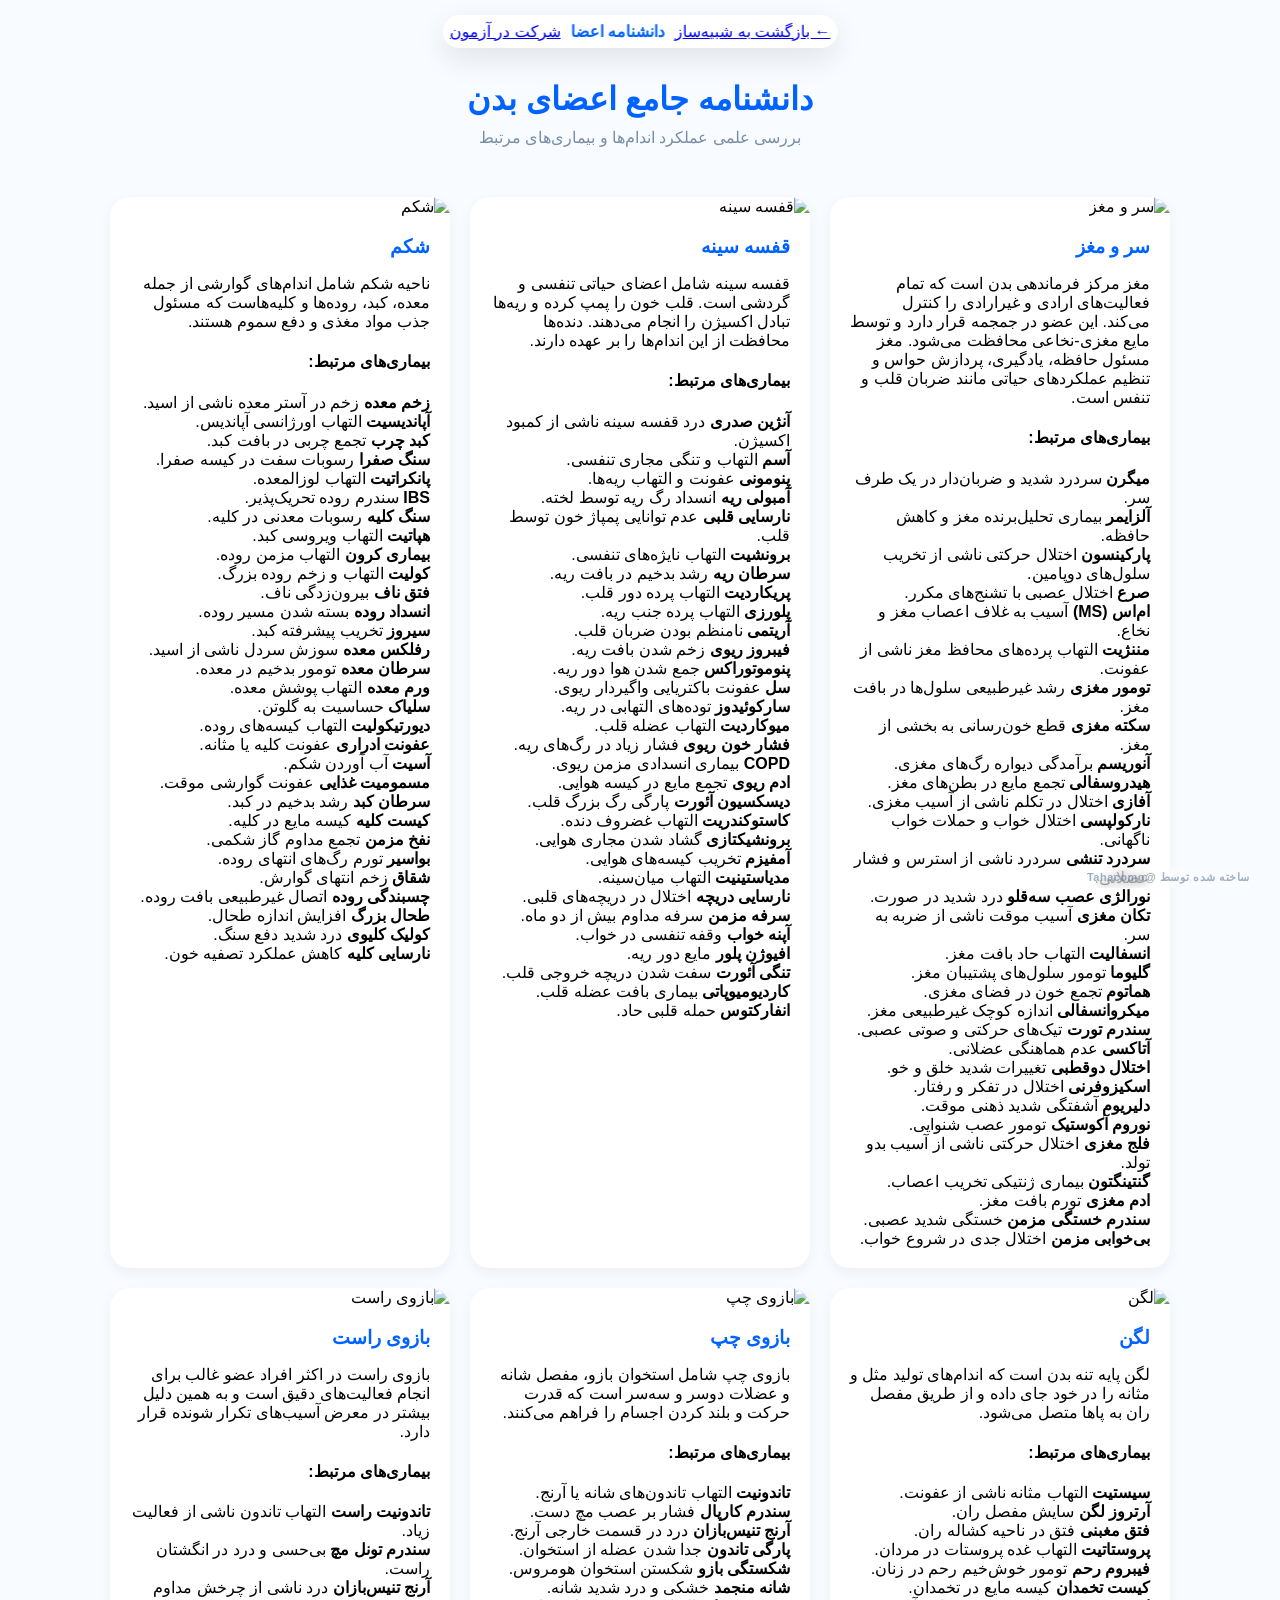
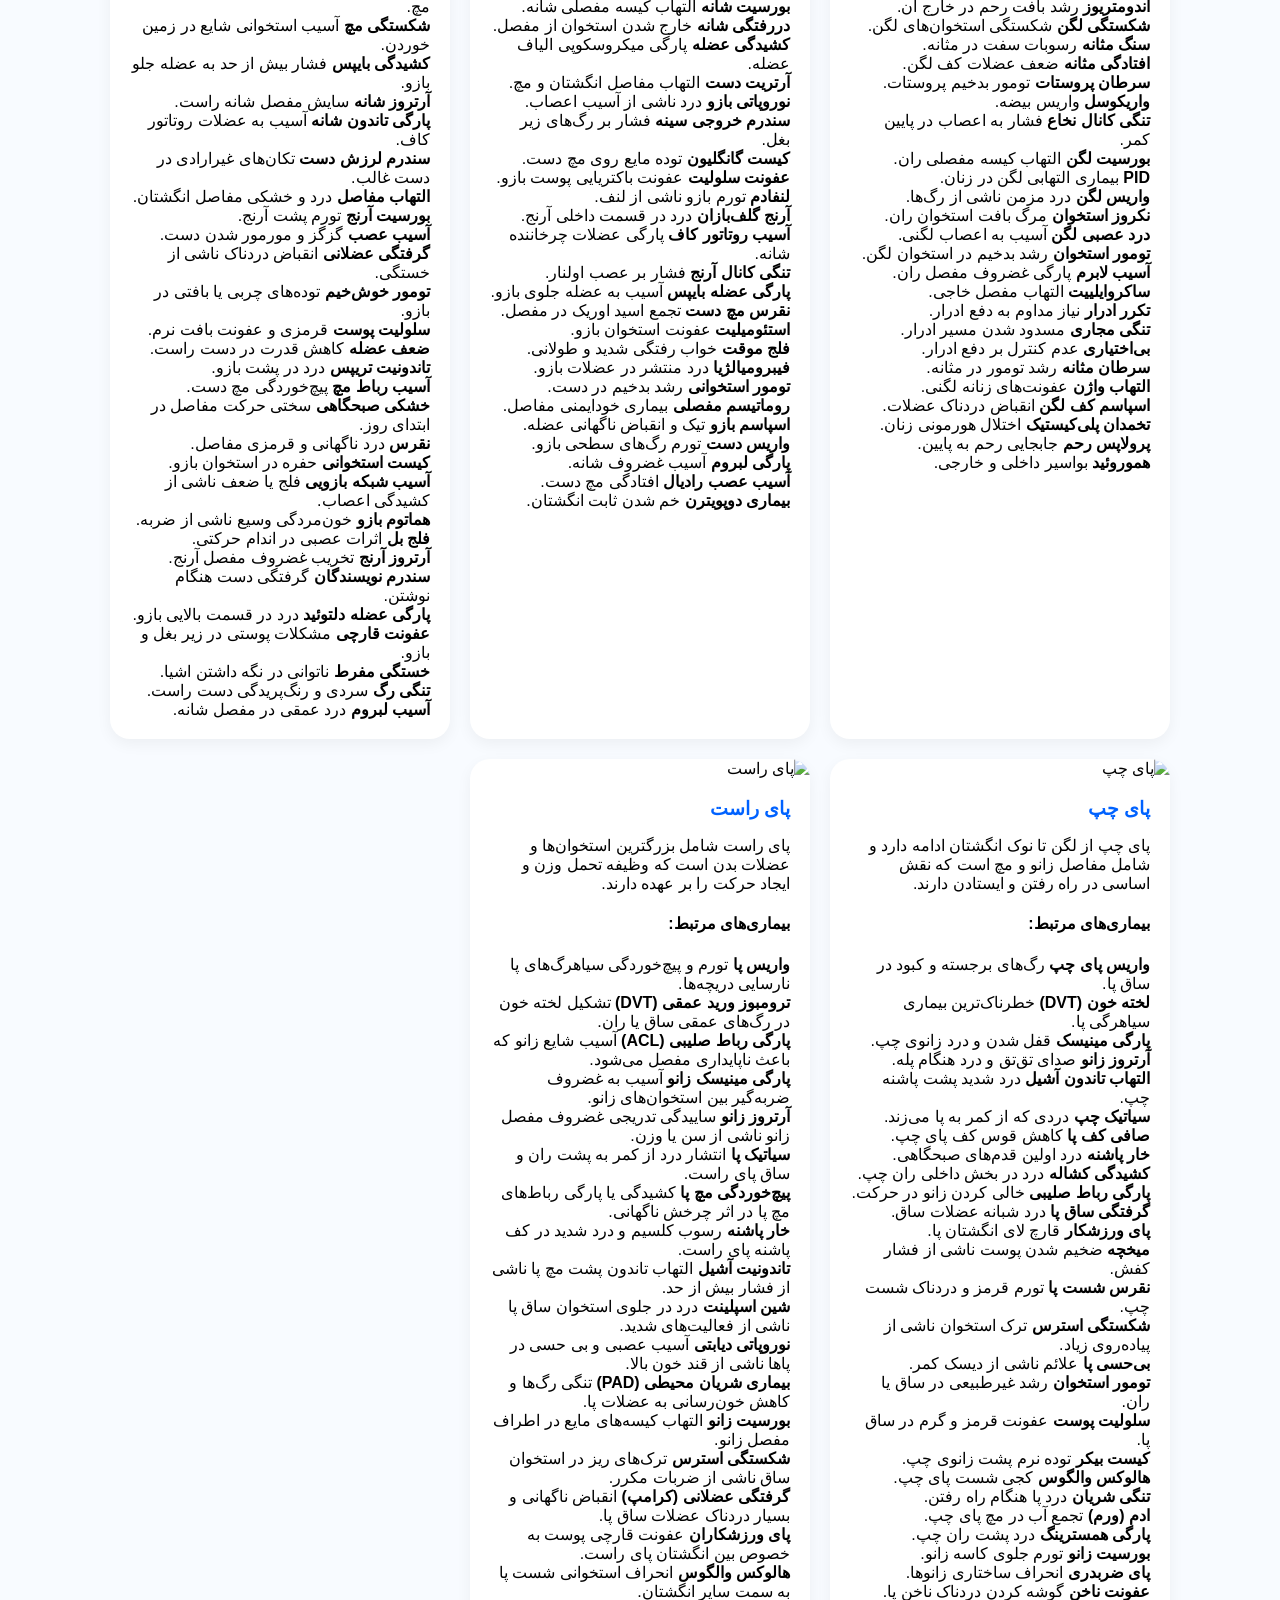
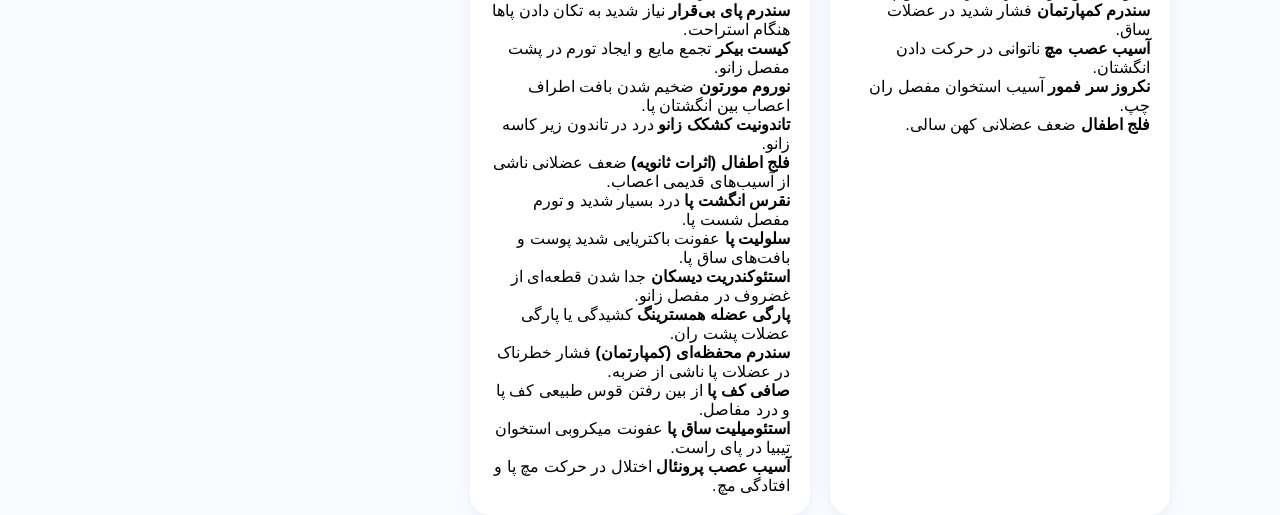
==== encyclopedia.html @ 07d9ba48 "Add files via upload" ====
<!doctype html>
<html lang="fa" dir="rtl">
<head>
    <meta charset="utf-8">
    <meta name="viewport" content="width=device-width,initial-scale=1">
    <title>دانشنامه جامع آناتومی</title>
    <link rel="stylesheet" href="style.css">
    <style>
        body { background: #f8fbff; padding-top: 80px; }
        .encyclopedia-header {
            text-align: center;
            margin-bottom: 50px;
            animation: fadeInDown 0.6s ease;
        }
        .encyclopedia-header h1 { color: #0062ff; font-size: 32px; margin: 0; }
        .encyclopedia-header p { color: #778ea5; margin-top: 10px; }

        @keyframes fadeInDown {
            from { opacity: 0; transform: translateY(-20px); }
            to { opacity: 1; transform: translateY(0); }
        }
    </style>
</head>
<body>
    <!-- هدر ساده و مینیمال -->
    <nav class="main-nav">
        <a href="index.html" class="nav-back-btn">← بازگشت به شبیه‌ساز</a>
        <div style="font-weight: bold; color: #0062ff;">دانشنامه اعضا</div>
        <a href="quiz.html" class="nav-back-btn">شرکت در آزمون</a>
    </nav>

    <div class="container">
        <header class="encyclopedia-header">
            <h1>دانشنامه جامع اعضای بدن</h1>
            <p>بررسی علمی عملکرد اندام‌ها و بیماری‌های مرتبط</p>
        </header>

        <!-- محل قرارگیری کارت‌ها -->
        <div id="organ-grid" class="organ-grid">
            <div class="loader-wrap"><div class="loader"></div></div>
        </div>
    </div>

    <div class="footer-credits">ساخته شده توسط @Tahacomo</div>

    <script src="encyclopedia.js"></script>
</body>
</html>
---- style.css ----
:root {
    --blue: #0062ff;
    --red: #d90429;
    --black: #000000;
    --bg: #f8fbff;
}

* { box-sizing: border-box; font-family: Tahoma, sans-serif; }
body { margin: 0; background: var(--bg); overflow-x: hidden; }

/* Navigation */
.main-nav {
    position: fixed; top: 15px; left: 50%; transform: translateX(-50%);
    display: flex; gap: 10px; padding: 6px; background: rgba(255,255,255,0.9);
    backdrop-filter: blur(10px); border-radius: 40px; z-index: 2000;
    box-shadow: 0 10px 30px rgba(0,0,0,0.1); border: 1px solid white;
}
.main-nav button {
    border: none; background: transparent; padding: 10px 20px;
    border-radius: 30px; cursor: pointer; font-weight: bold; transition: 0.3s;
}
.main-nav button.active { background: var(--blue); color: white; }

/* 3D View */
#view-3d { width: 100vw; height: 100vh; position: relative; }
#scene { width: 100%; height: 100%; display: block; outline: none; }
.hidden { display: none !important; }

/* Legend Pill Menu */
.legend-wrapper { position: fixed; bottom: 30px; left: 50%; transform: translateX(-50%); z-index: 10; }
.legend {
    display: flex; gap: 5px; padding: 8px 15px; background: #0047ab;
    border-radius: 100px; overflow-x: auto; max-width: 95vw;
}
.legend button {
    background: transparent; border: none; color: white; padding: 10px 15px;
    border-radius: 50px; cursor: pointer; white-space: nowrap; font-size: 13px;
}
.legend button.active { background: white; color: #0047ab; }

/* Sidebar Panel */
#panel {
    position: fixed; right: 20px; top: 90px; bottom: 120px; width: 340px;
    background: rgba(255,255,255,0.95); backdrop-filter: blur(15px);
    border-radius: 20px; padding: 25px; box-shadow: 0 20px 50px rgba(0,0,0,0.1);
    overflow-y: auto; z-index: 100; border: 1px solid white;
}
#close { position: absolute; left: 15px; top: 15px; border: none; cursor: pointer; background: #eee; border-radius: 50%; }

/* Content Colors */
#content h3 { color: var(--red) !important; margin: 20px 0 5px; font-size: 17px; }
#content p { color: var(--black) !important; line-height: 1.7; font-size: 14px; margin: 0; }

/* Encyclopedia */
#view-encyclopedia { padding: 100px 0; min-height: 100vh; }
.container { max-width: 1100px; margin: 0 auto; padding: 0 20px; }
.page-title { color: var(--blue); text-align: center; margin-bottom: 40px; }
.organ-grid { display: grid; grid-template-columns: repeat(auto-fill, minmax(300px, 1fr)); gap: 20px; }
.organ-card { background: white; border-radius: 20px; overflow: hidden; box-shadow: 0 5px 15px rgba(0,0,0,0.05); }
.organ-card img { width: 100%; height: 200px; object-fit: cover; }
.organ-card-body { padding: 20px; }
.organ-card-body h3 { color: var(--blue); margin: 0 0 10px 0; }

/* Loading */
#loading { position: fixed; inset: 0; background: white; display: flex; flex-direction: column; align-items: center; justify-content: center; z-index: 3000; }
.loader { width: 40px; height: 40px; border: 3px solid #eee; border-top-color: var(--blue); border-radius: 50%; animation: spin 1s linear infinite; }
@keyframes spin { to { transform: rotate(360deg); } }
#loading.hide { opacity: 0; visibility: hidden; transition: 0.5s; }
.footer-credits {
    position: fixed;
    bottom: 12px;
    right: 20px;
    font-size: 11px;
    color: #778ea5; /* رنگ آبی خاکستری ملایم */
    z-index: 1000;
    pointer-events: none; /* مانع کلیک روی دکمه‌های زیرین نشود */
    font-weight: bold;
    letter-spacing: 0.5px;
    opacity: 0.7;
    background: rgba(255, 255, 255, 0.4);
    padding: 4px 10px;
    border-radius: 10px;
    backdrop-filter: blur(5px);
}

/* در موبایل کمی جابجا شود تا با دکمه‌ها تداخل نداشته باشد */
@media (max-width: 600px) {
    .footer-credits {
        right: 10px;
        bottom: 5px;
        font-size: 10px;
        background: transparent;
    }
}
/* تم مینیمال کوییز */
.quiz-body {
    background: #f0f4f8;
    display: flex;
    align-items: center;
    justify-content: center;
    min-height: 100vh;
    margin: 0;
}

.quiz-card {
    background: white;
    width: 90%;
    max-width: 450px;
    padding: 40px;
    border-radius: 30px;
    box-shadow: 0 10px 40px rgba(0,0,0,0.04);
    text-align: center;
}

.quiz-icon { font-size: 50px; margin-bottom: 20px; }
.quiz-question { font-size: 18px; line-height: 1.6; margin: 25px 0; color: #2c3e50; }

/* دکمه‌ها */
.btn-primary {
    background: #0062ff;
    color: white;
    border: none;
    padding: 14px 35px;
    border-radius: 15px;
    font-weight: bold;
    cursor: pointer;
    width: 100%;
    transition: 0.3s;
}
.btn-primary:hover { background: #0052d4; transform: translateY(-2px); }

.btn-link { display: block; margin-top: 20px; color: #888; text-decoration: none; font-size: 14px; }

.btn-exit {
    background: #fff0f0;
    color: #ff4d4d;
    border: none;
    padding: 5px 12px;
    border-radius: 10px;
    font-size: 12px;
    cursor: pointer;
}

/* گزینه‌ها */
.options-list { display: grid; gap: 12px; }
.option-btn {
    background: #f8f9fa;
    border: 1px solid #eee;
    padding: 15px;
    border-radius: 15px;
    cursor: pointer;
    text-align: right;
    font-size: 15px;
    transition: 0.2s;
}
.option-btn:hover { border-color: #0062ff; background: #f0f6ff; }

.option-btn.correct { background: #e7f9ee !important; border-color: #2ecc71 !important; color: #27ae60; }
.option-btn.wrong { background: #fff1f1 !important; border-color: #ff7675 !important; color: #d63031; }

/* عناصر کمکی */
.quiz-nav { display: flex; justify-content: space-between; align-items: center; color: #aaa; font-size: 13px; margin-bottom: 10px;}
.progress-bar { height: 4px; background: #eee; border-radius: 2px; margin-bottom: 25px; overflow: hidden; }
.progress-fill { height: 100%; background: #0062ff; width: 0%; transition: 0.4s; }

.organ-mini-img { width: 100px; height: 100px; border-radius: 20px; object-fit: cover; margin: 0 auto; display: none; }

.final-score-circle {
    width: 100px; height: 100px; border: 5px solid #0062ff; 
    border-radius: 50%; margin: 20px auto; display: flex;
    align-items: center; justify-content: center; font-size: 30px; 
    font-weight: bold; color: #0062ff;
}
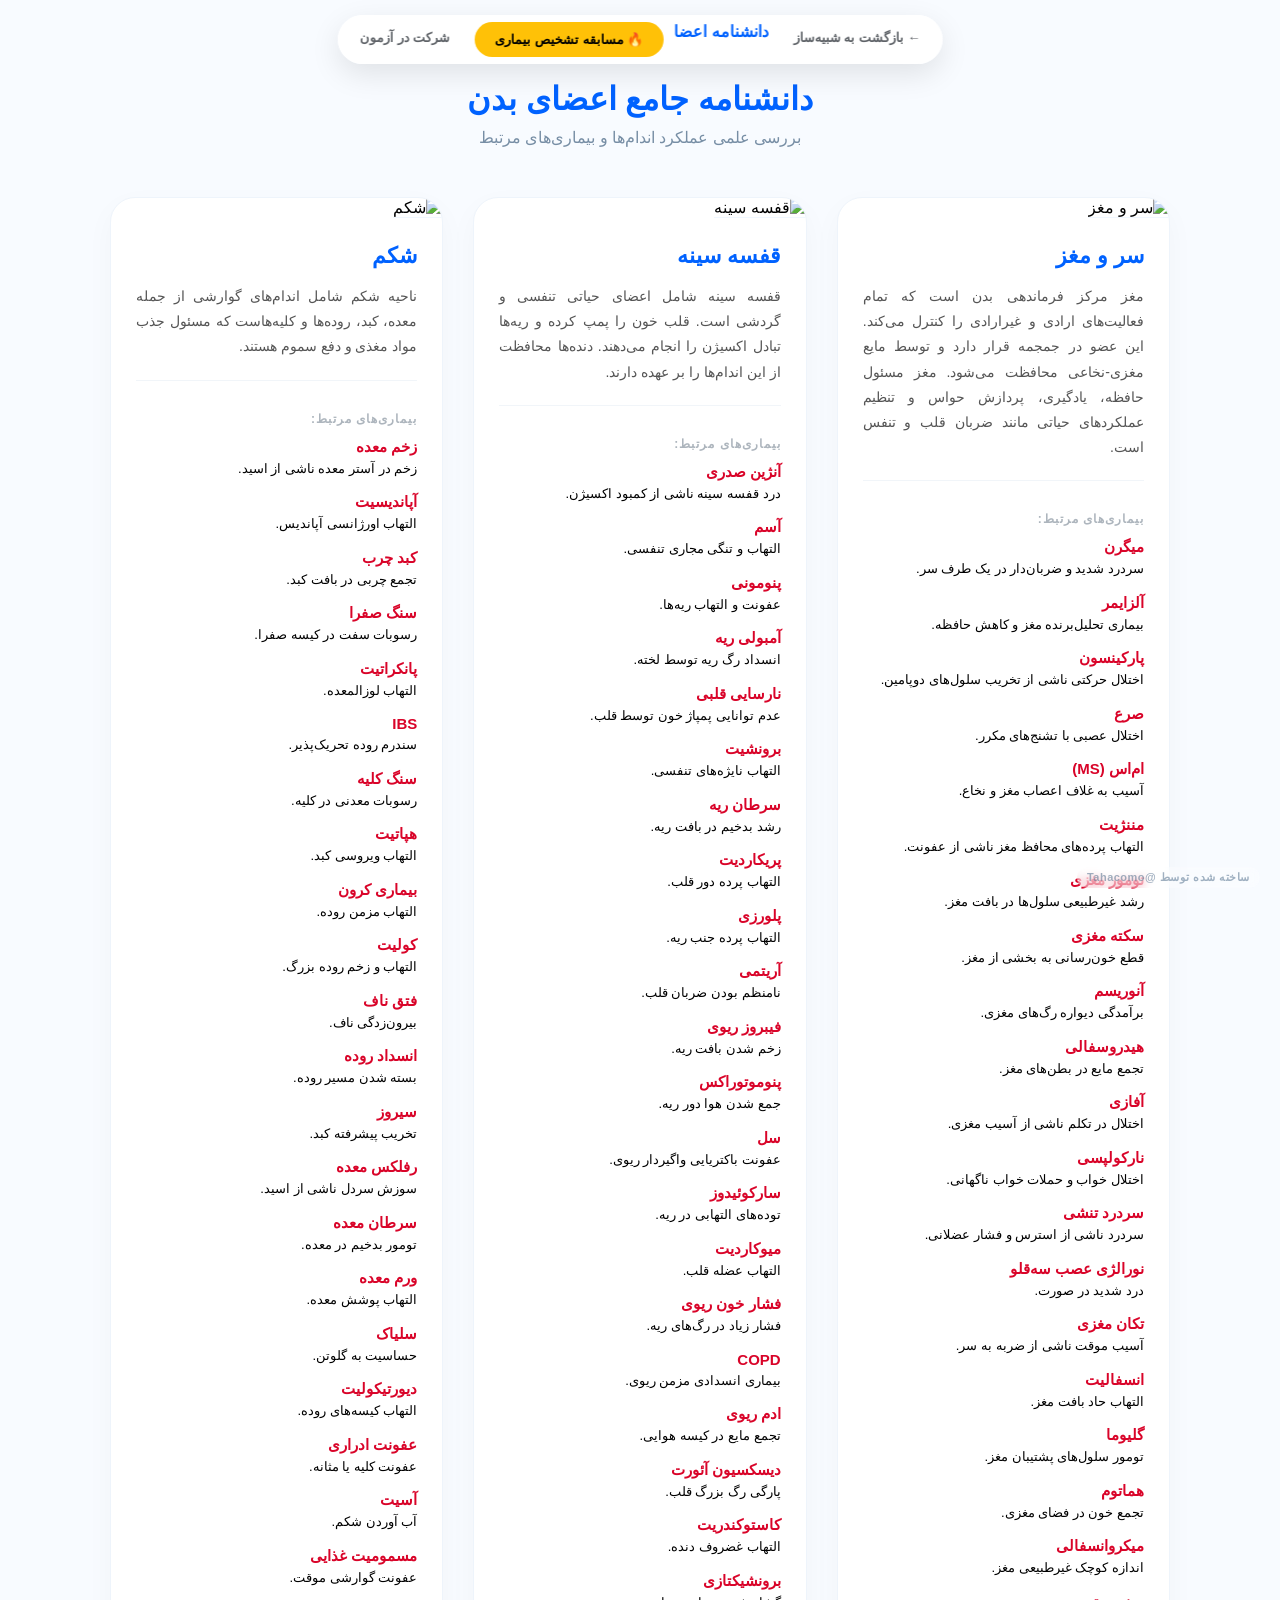
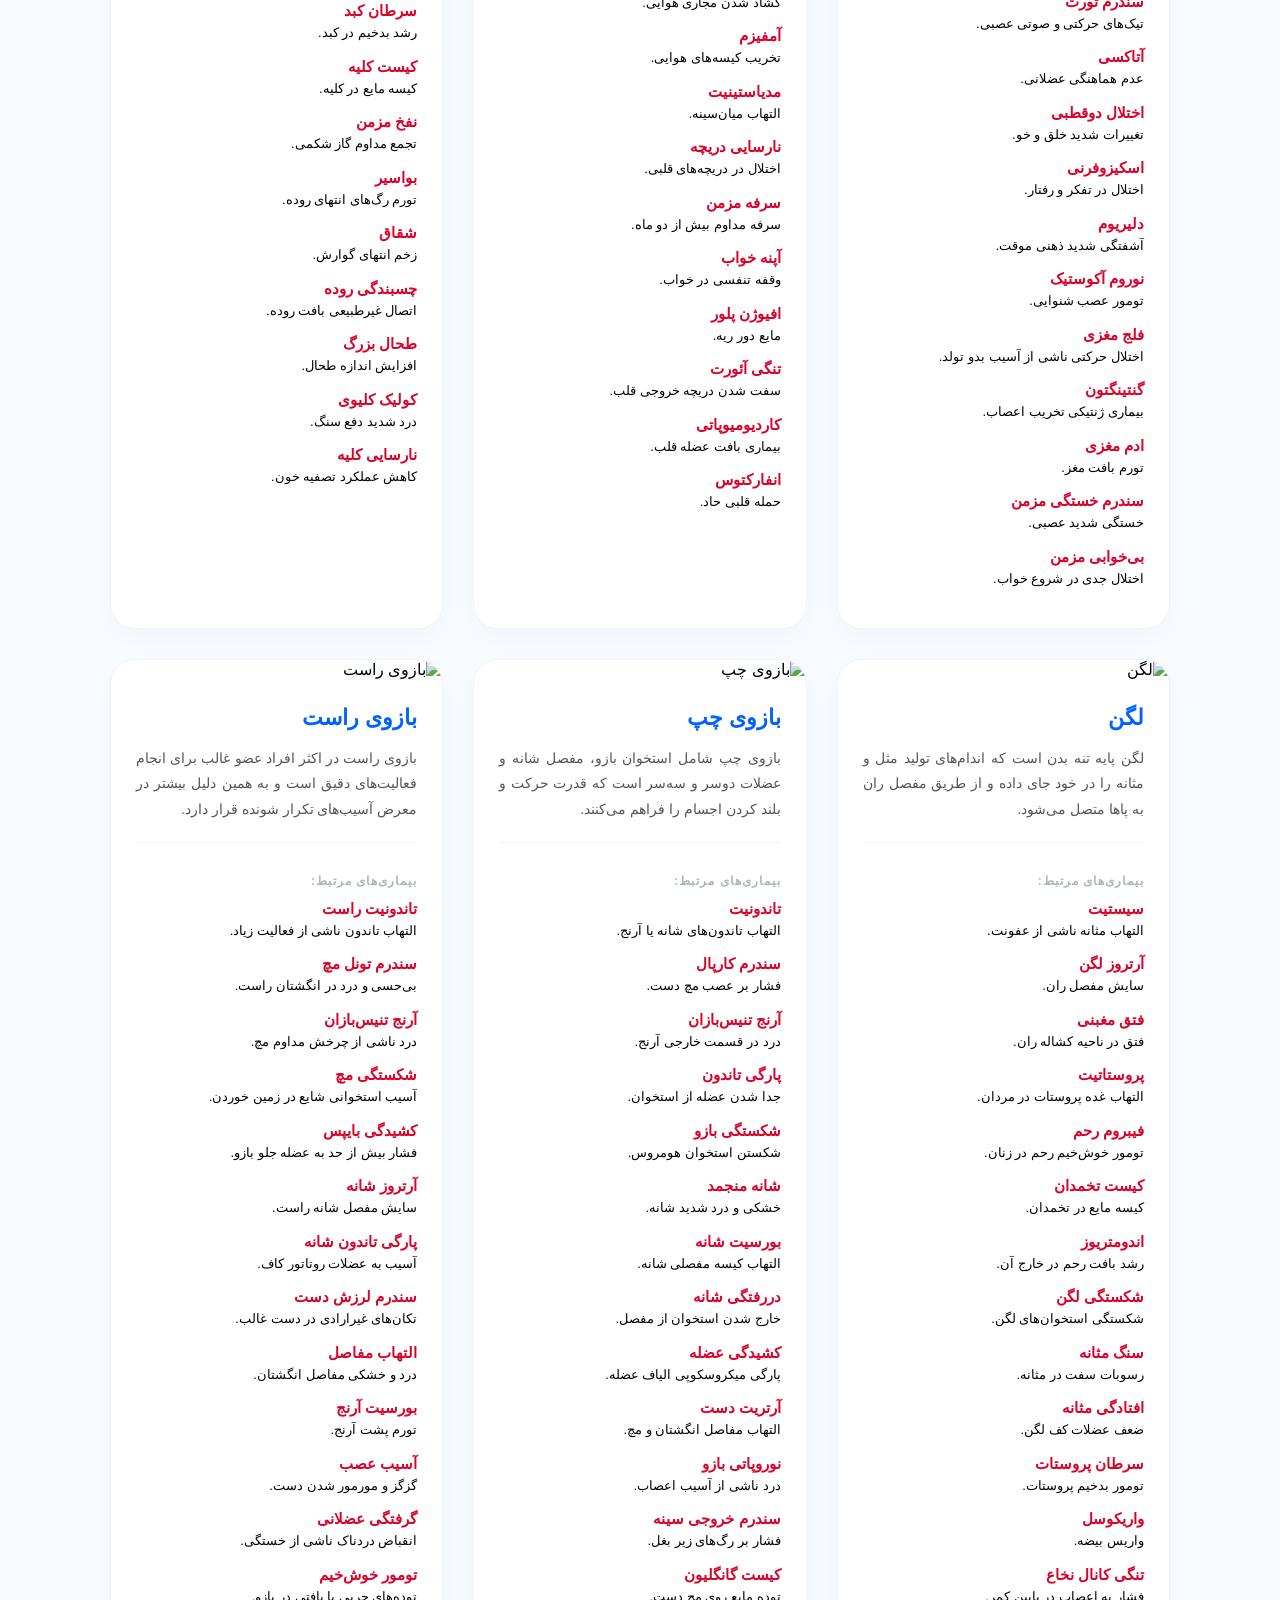
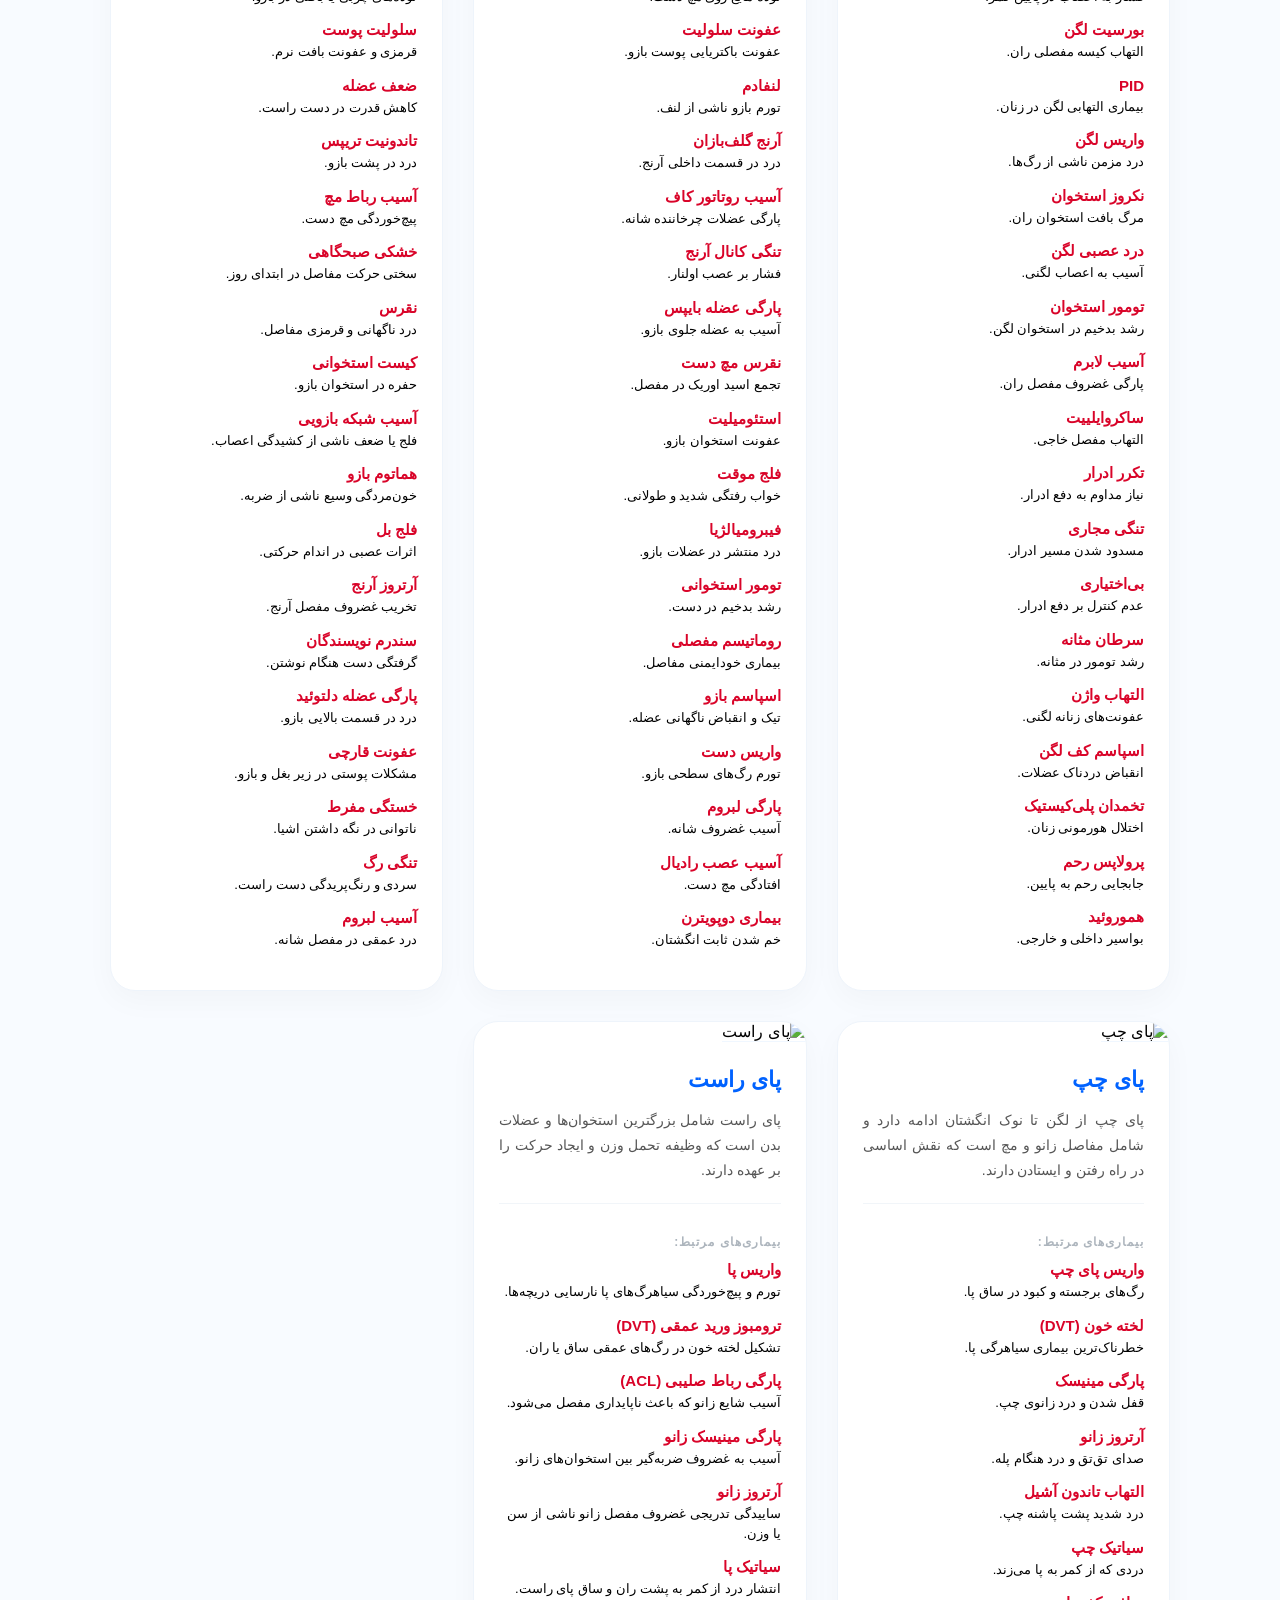
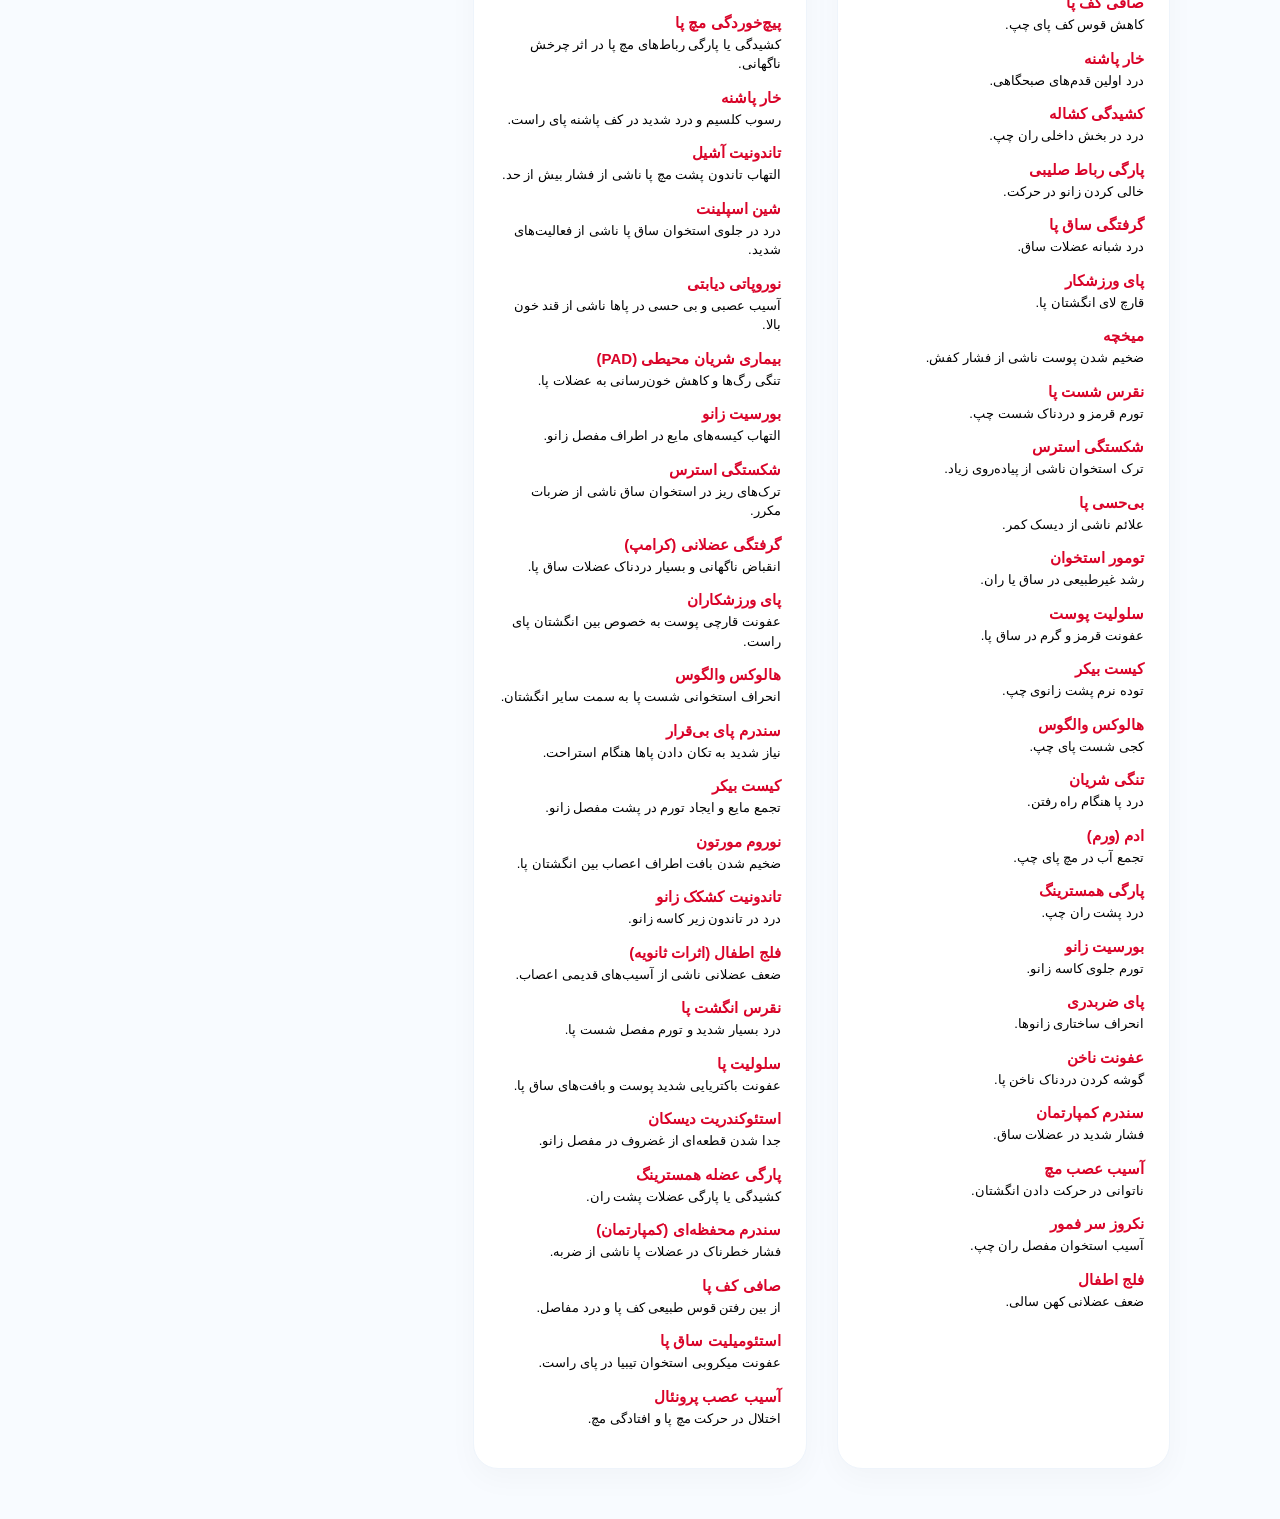
==== commit 1a4e0c62: "Update encyclopedia.html" ====
--- a/encyclopedia.html
+++ b/encyclopedia.html
@@ -26,6 +26,7 @@
     <nav class="main-nav">
         <a href="index.html" class="nav-back-btn">← بازگشت به شبیه‌ساز</a>
         <div style="font-weight: bold; color: #0062ff;">دانشنامه اعضا</div>
+        <button onclick="window.location.href='quiz.html'" style="background: #ffc107; color: #000;">🔥 مسابقه تشخیص بیماری</button>
         <a href="quiz.html" class="nav-back-btn">شرکت در آزمون</a>
     </nav>
 
@@ -45,4 +46,4 @@
 
     <script src="encyclopedia.js"></script>
 </body>
-</html>+</html>
--- a/style.css
+++ b/style.css
@@ -171,3 +171,80 @@
     align-items: center; justify-content: center; font-size: 30px; 
     font-weight: bold; color: #0062ff;
 }
+
+/* استایل‌های اختصاصی صفحه دانشنامه */
+.nav-back-btn {
+    text-decoration: none;
+    color: #5f6368;
+    font-size: 13px;
+    font-weight: bold;
+    padding: 8px 15px;
+    border-radius: 20px;
+    transition: 0.3s;
+}
+.nav-back-btn:hover { background: #f0f7ff; color: #0062ff; }
+
+.organ-grid {
+    display: grid;
+    grid-template-columns: repeat(auto-fill, minmax(320px, 1fr));
+    gap: 30px;
+    padding-bottom: 50px;
+}
+
+.organ-card {
+    background: white;
+    border-radius: 25px;
+    overflow: hidden;
+    box-shadow: 0 10px 30px rgba(0, 0, 0, 0.03);
+    border: 1px solid #eef4fb;
+    transition: 0.4s cubic-bezier(0.175, 0.885, 0.32, 1.275);
+}
+
+.organ-card:hover {
+    transform: translateY(-10px);
+    box-shadow: 0 20px 40px rgba(0, 98, 255, 0.08);
+}
+
+.organ-card img {
+    width: 100%;
+    height: 220px;
+    object-fit: cover;
+    border-bottom: 1px solid #f0f7ff;
+}
+
+.organ-card-body { padding: 25px; }
+
+.organ-card-body h3 { color: #0062ff; margin: 0 0 15px 0; font-size: 22px; }
+
+.info-text {
+    color: #555;
+    font-size: 14px;
+    line-height: 1.8;
+    text-align: justify;
+    margin-bottom: 20px;
+}
+
+.disease-list-mini {
+    border-top: 1px solid #f1f5f9;
+    padding-top: 15px;
+}
+
+.disease-list-mini h4 { color: #adb5bd; font-size: 12px; margin-bottom: 12px; letter-spacing: 1px; }
+
+.disease-item-ency { margin-bottom: 15px; }
+
+.disease-item-ency b {
+    color: #d90429; /* نام بیماری قرمز */
+    display: block;
+    font-size: 15px;
+    margin-bottom: 3px;
+}
+
+.disease-item-ency span {
+    color: #000000; /* توضیحات مشکی */
+    font-size: 13px;
+    line-height: 1.5;
+    display: block;
+}
+
+.loader-wrap { grid-column: 1 / -1; display: flex; justify-content: center; padding: 50px; }
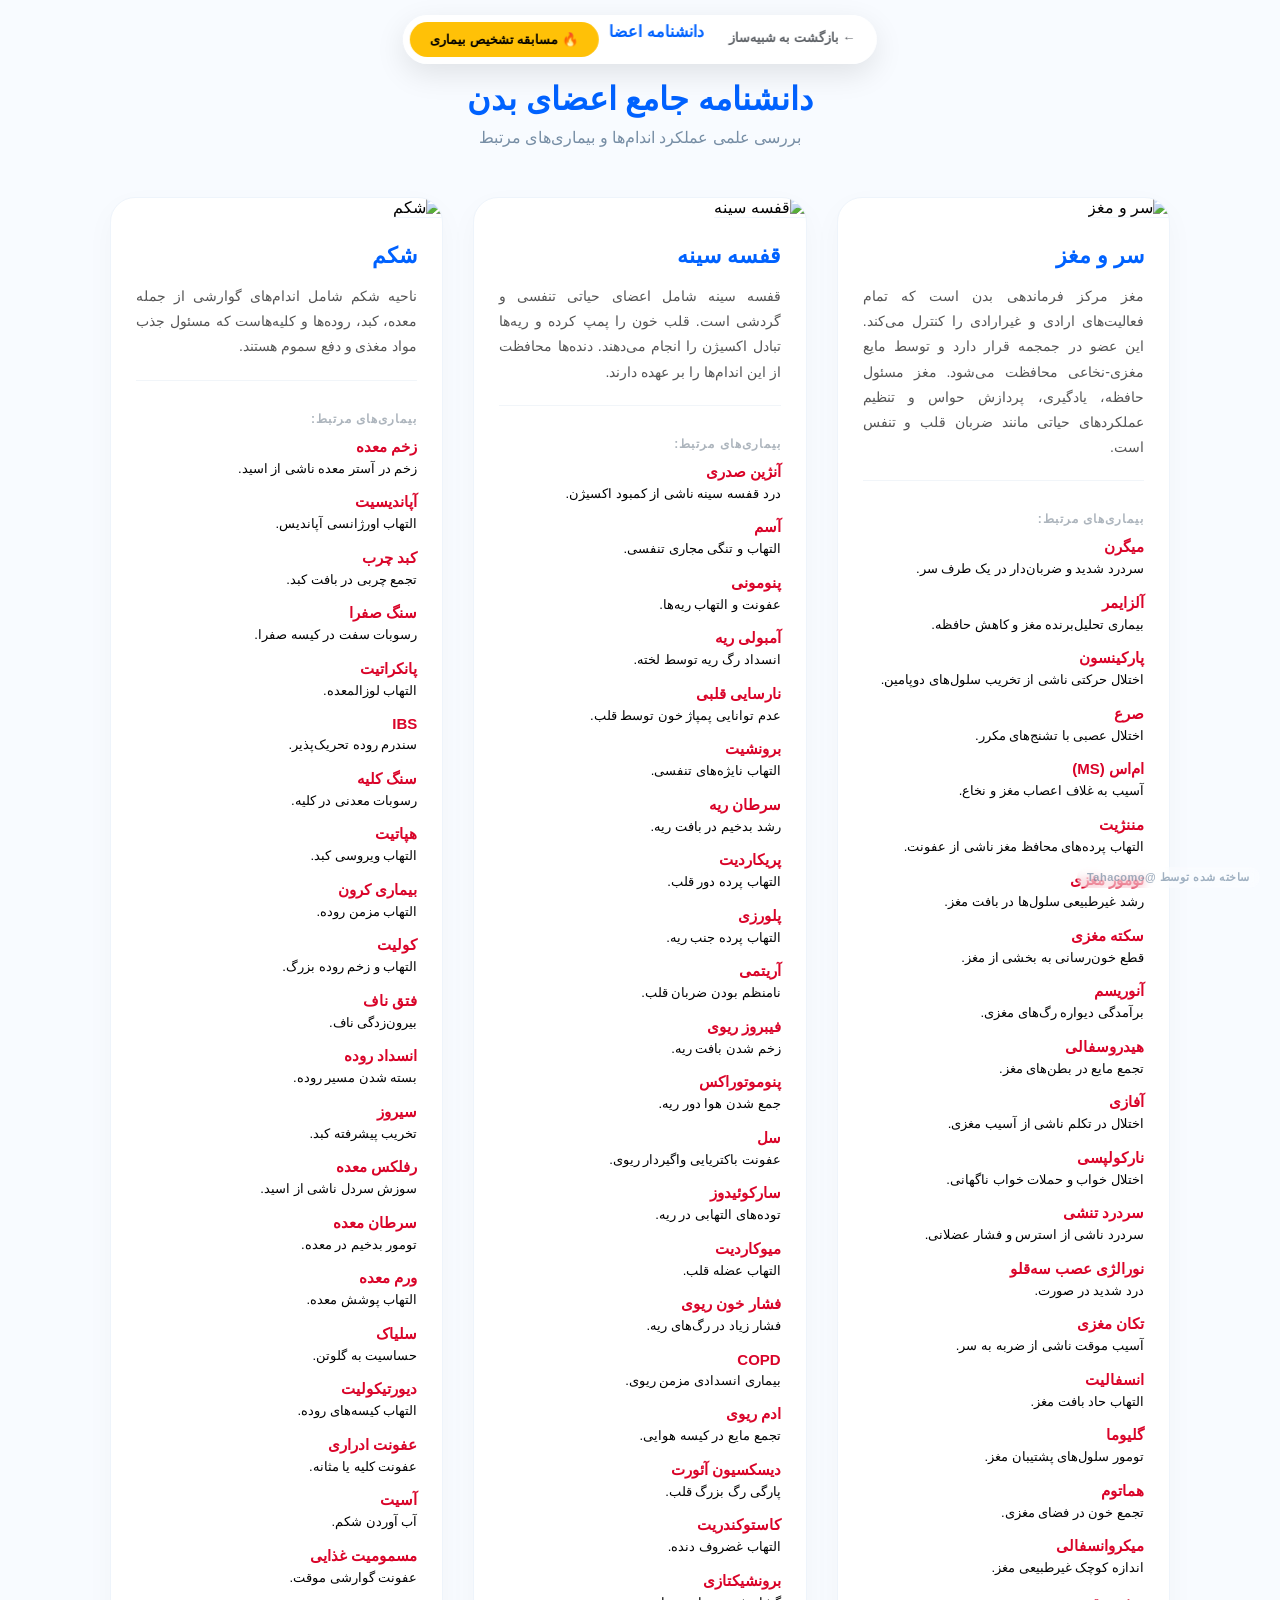
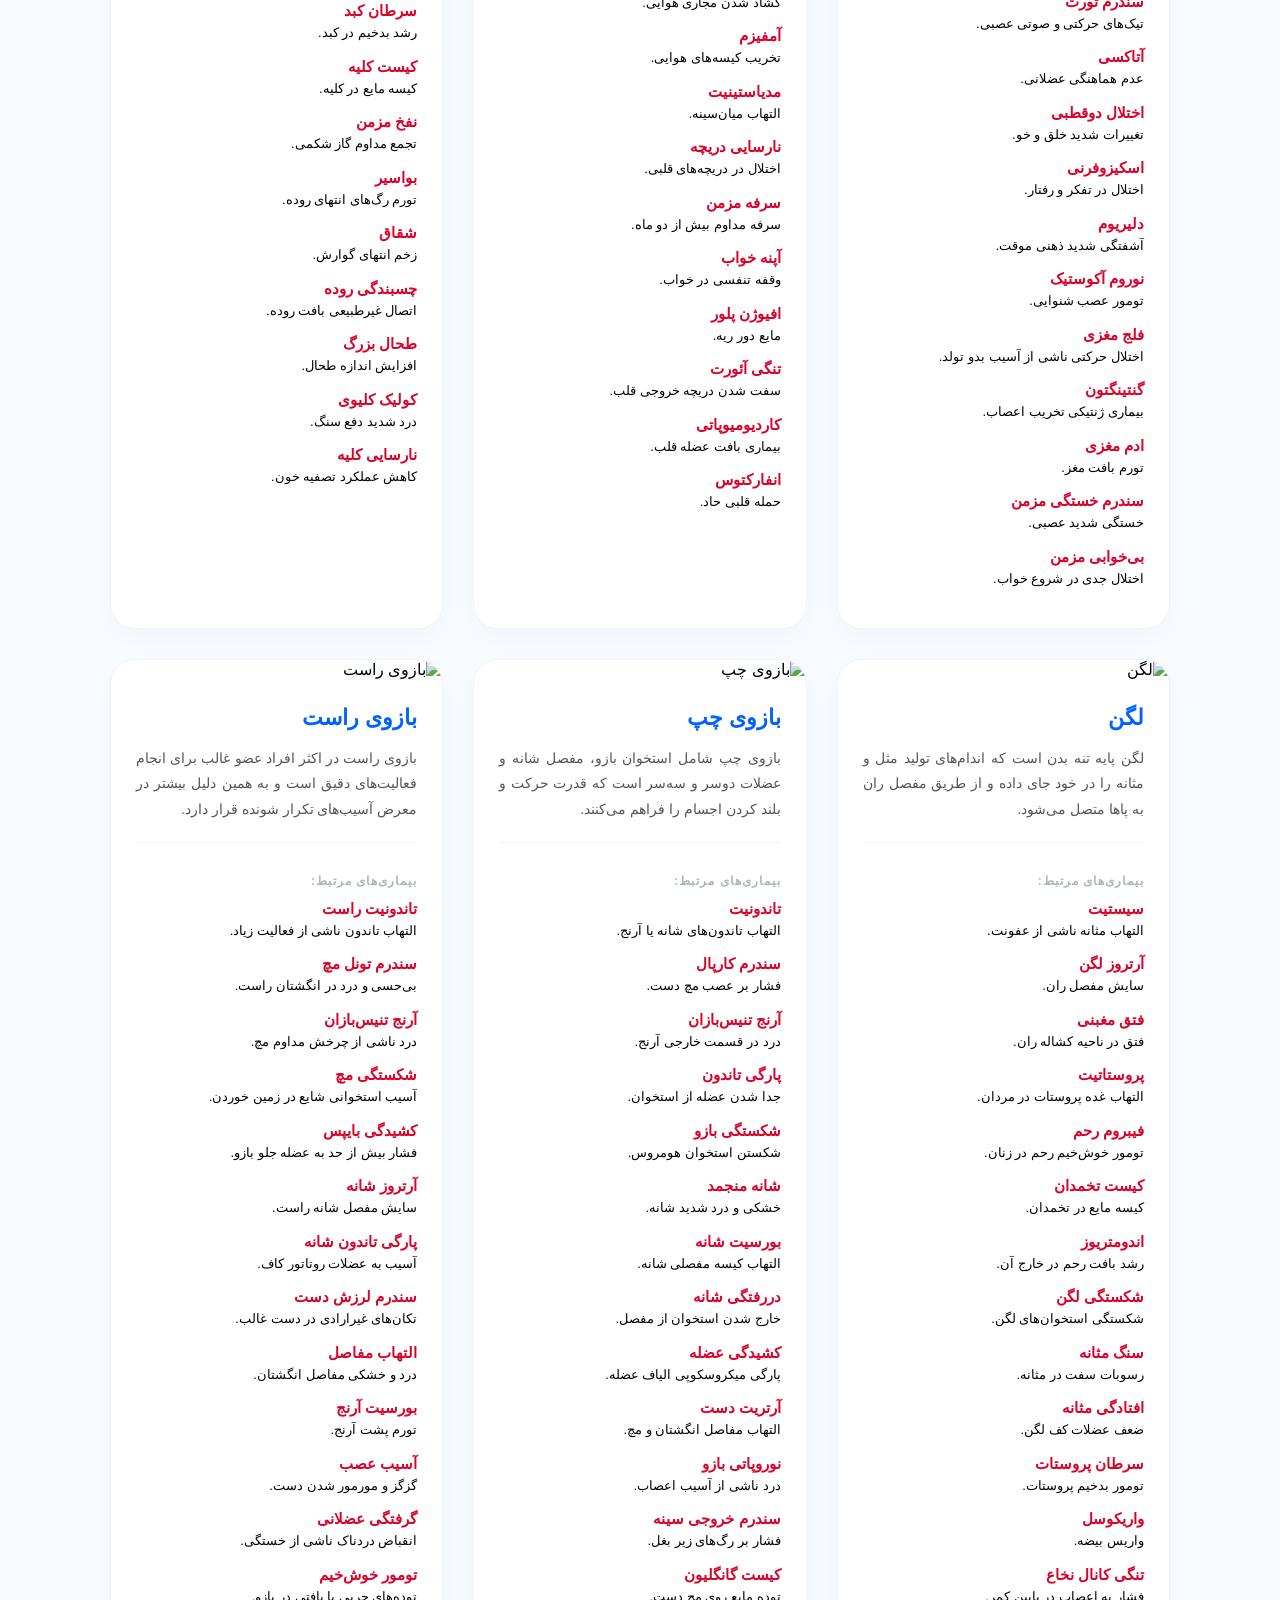
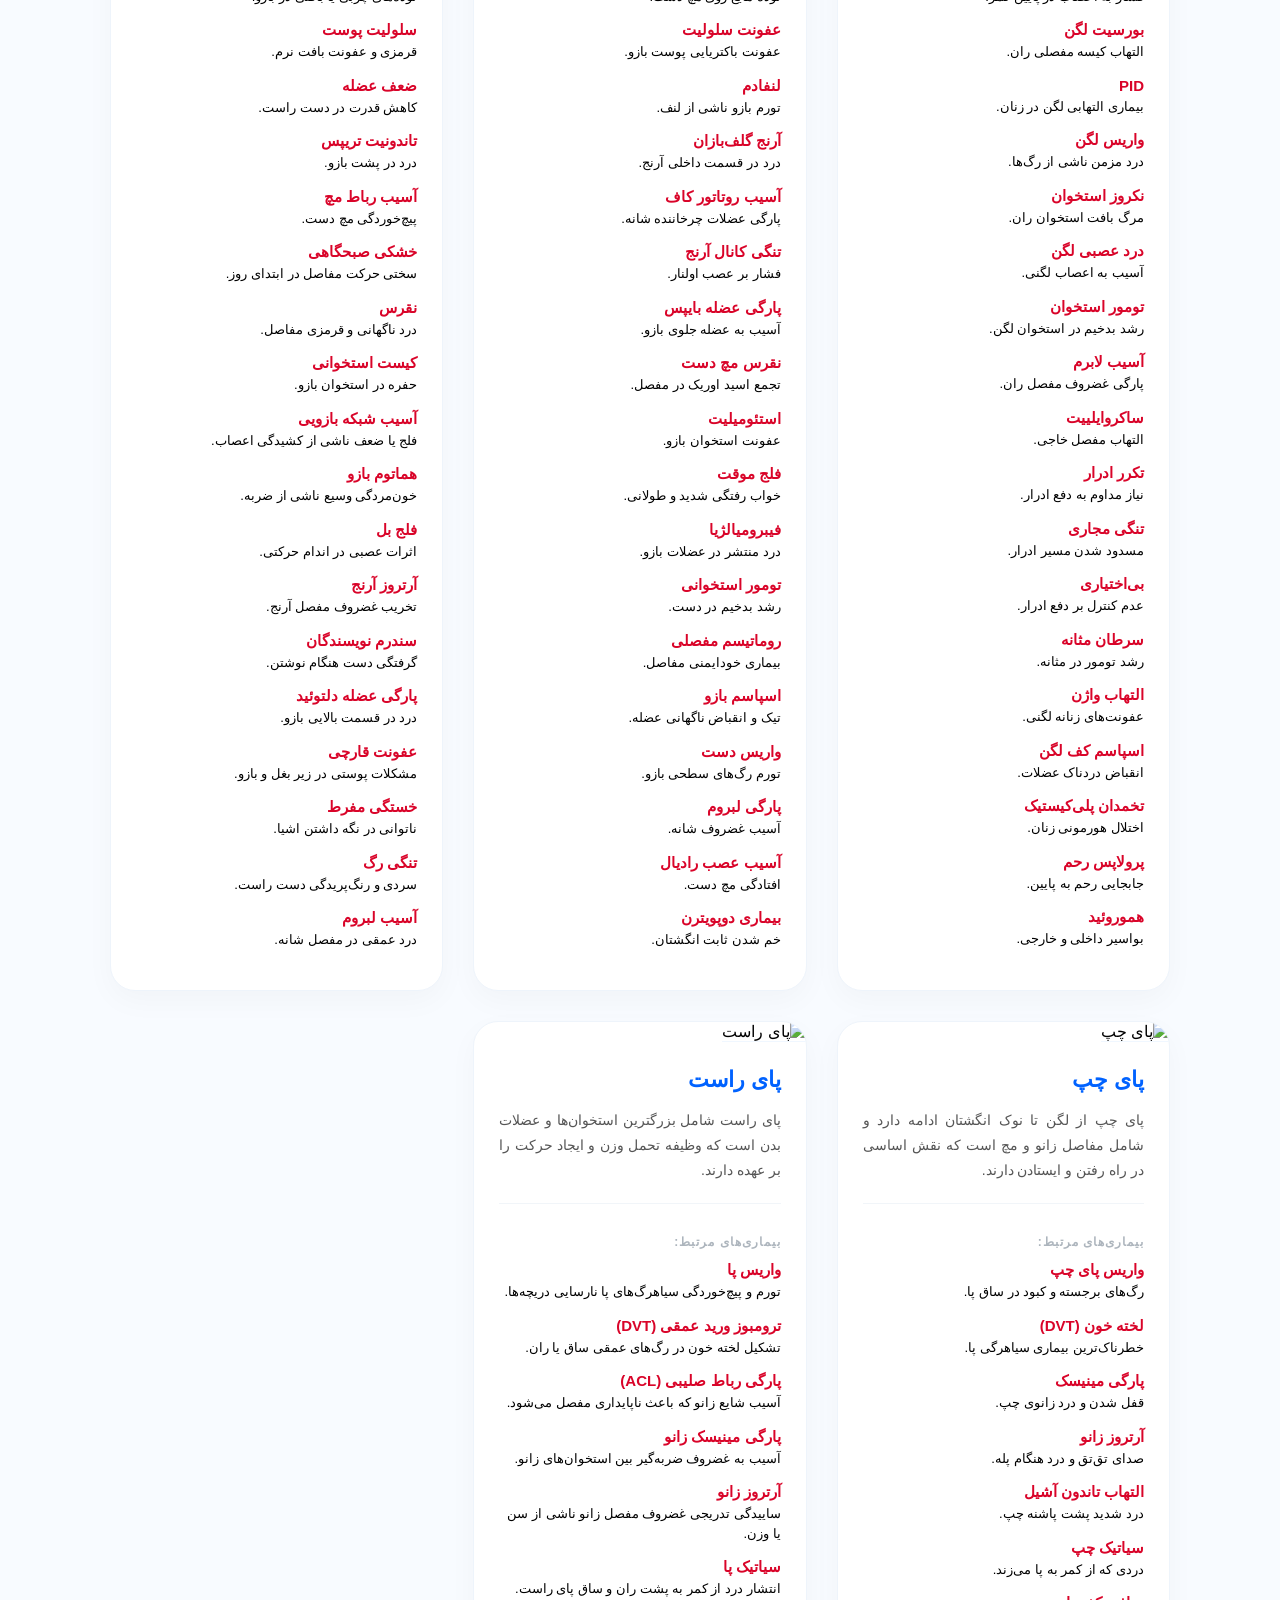
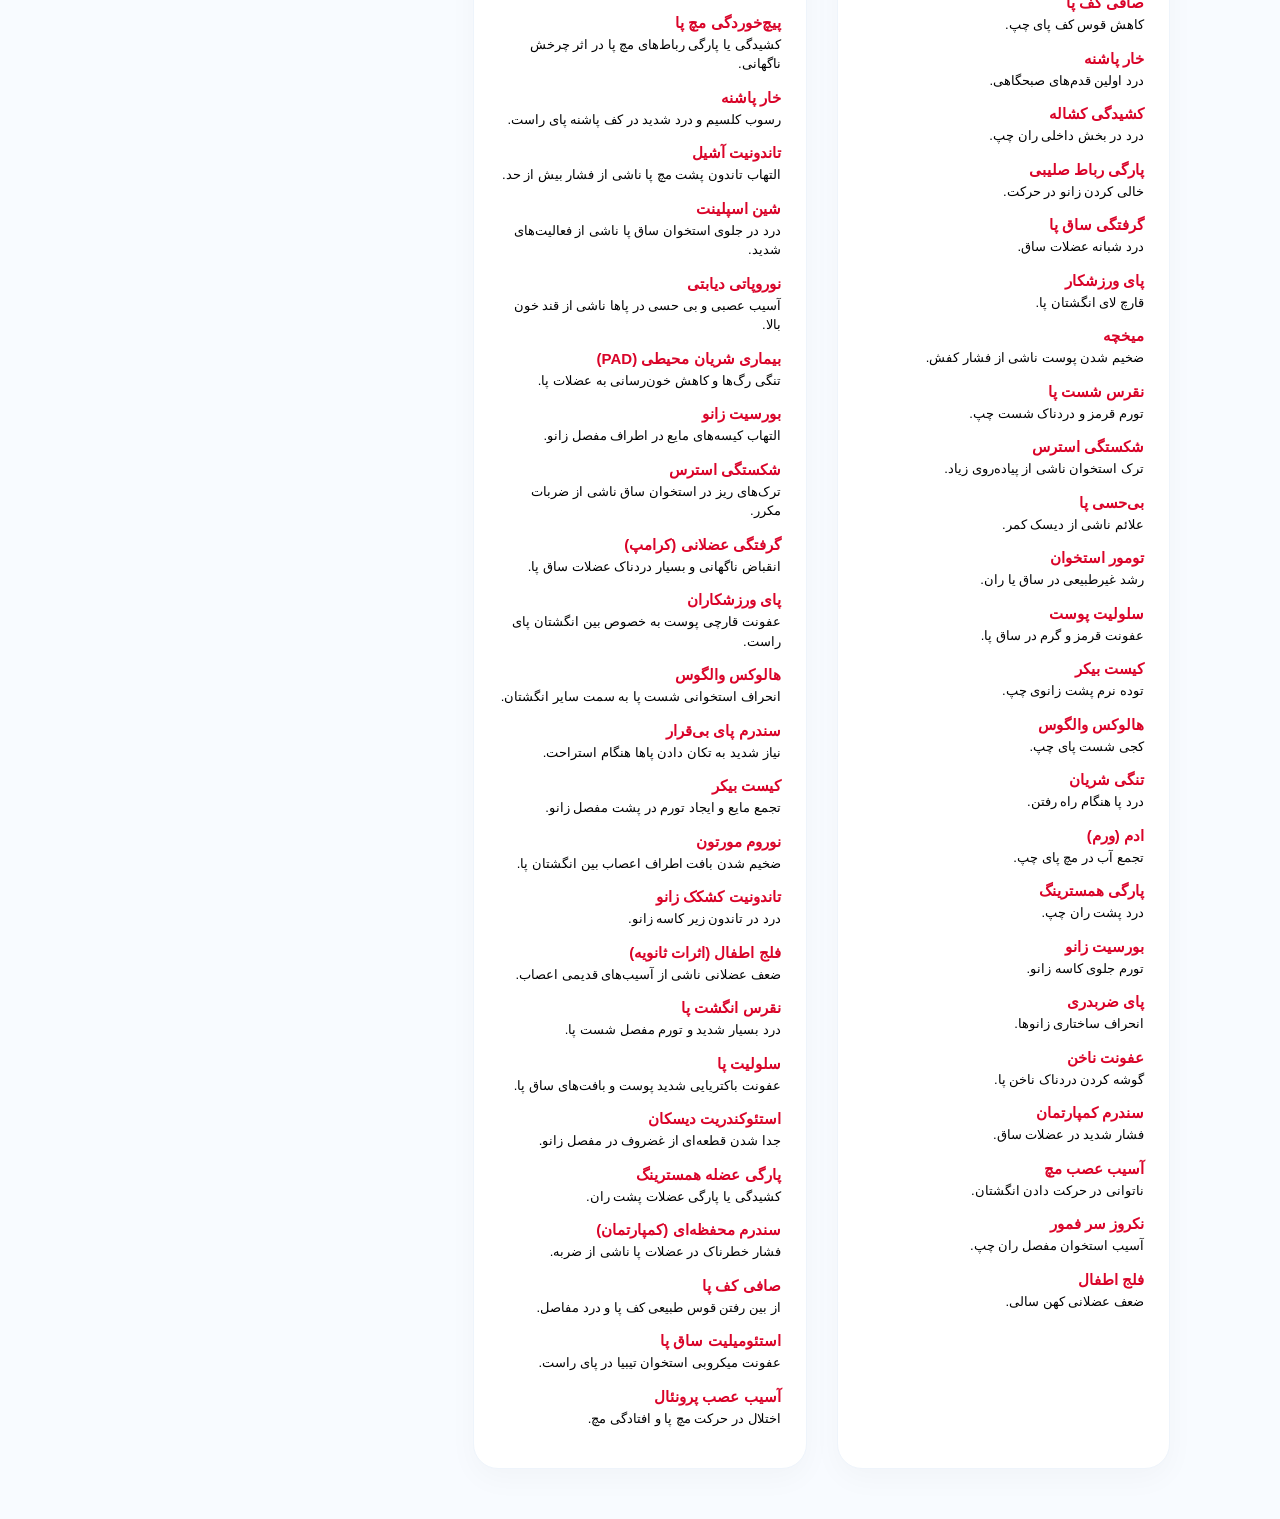
==== commit d186e74b: "Update encyclopedia.html" ====
--- a/encyclopedia.html
+++ b/encyclopedia.html
@@ -27,7 +27,7 @@
         <a href="index.html" class="nav-back-btn">← بازگشت به شبیه‌ساز</a>
         <div style="font-weight: bold; color: #0062ff;">دانشنامه اعضا</div>
         <button onclick="window.location.href='quiz.html'" style="background: #ffc107; color: #000;">🔥 مسابقه تشخیص بیماری</button>
-        <a href="quiz.html" class="nav-back-btn">شرکت در آزمون</a>
+        
     </nav>
 
     <div class="container">
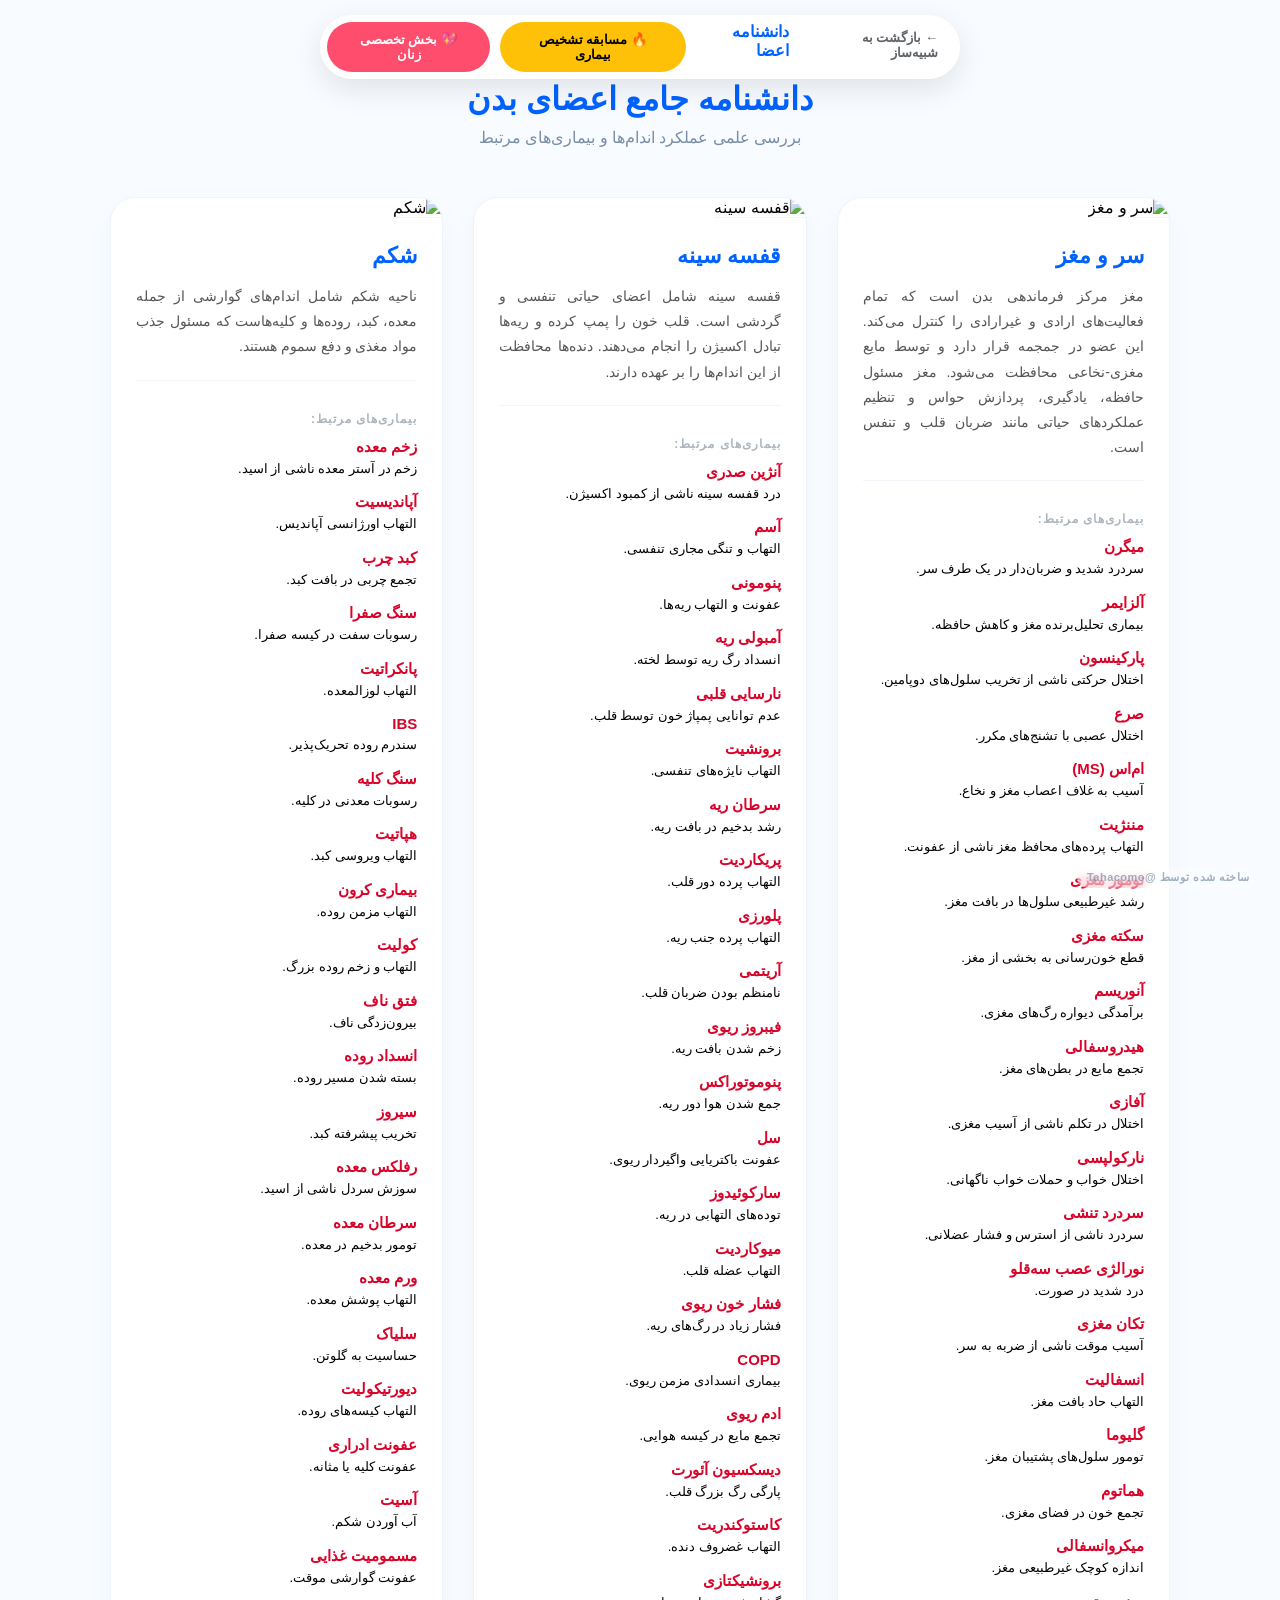
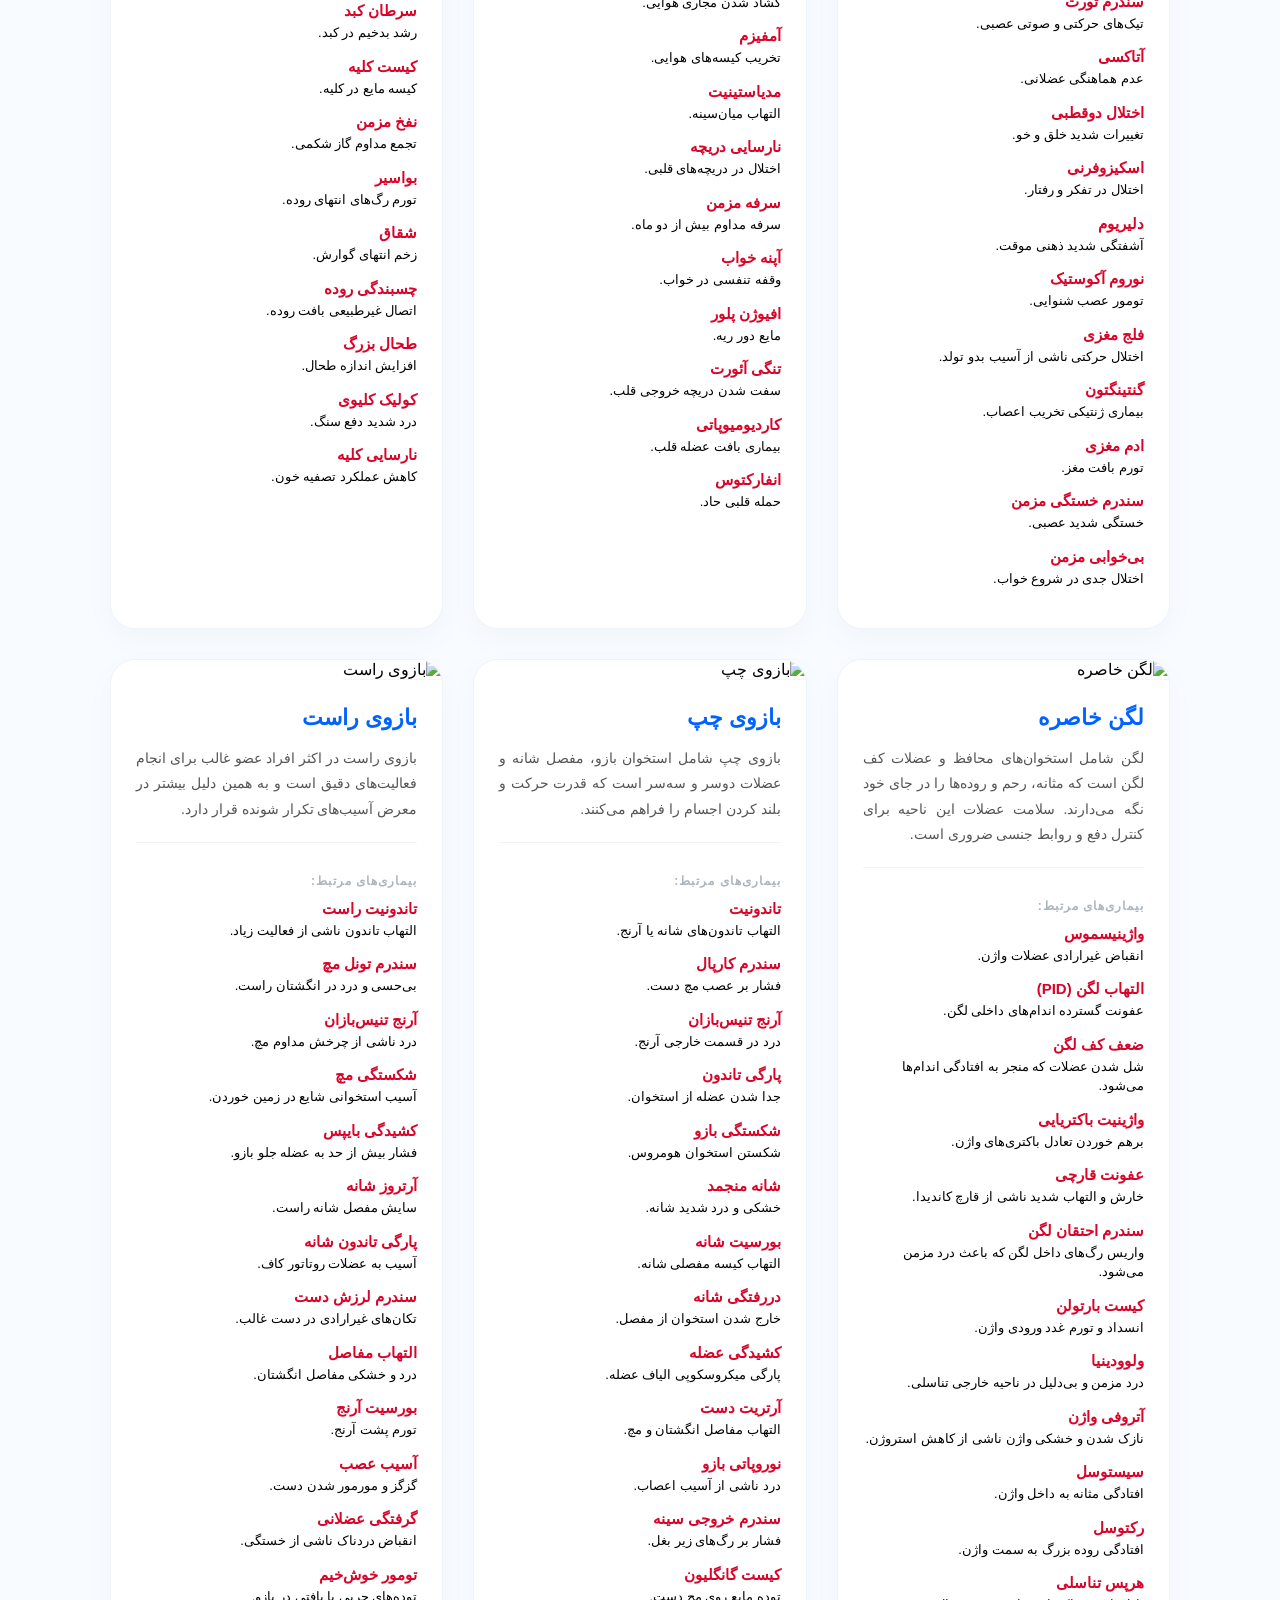
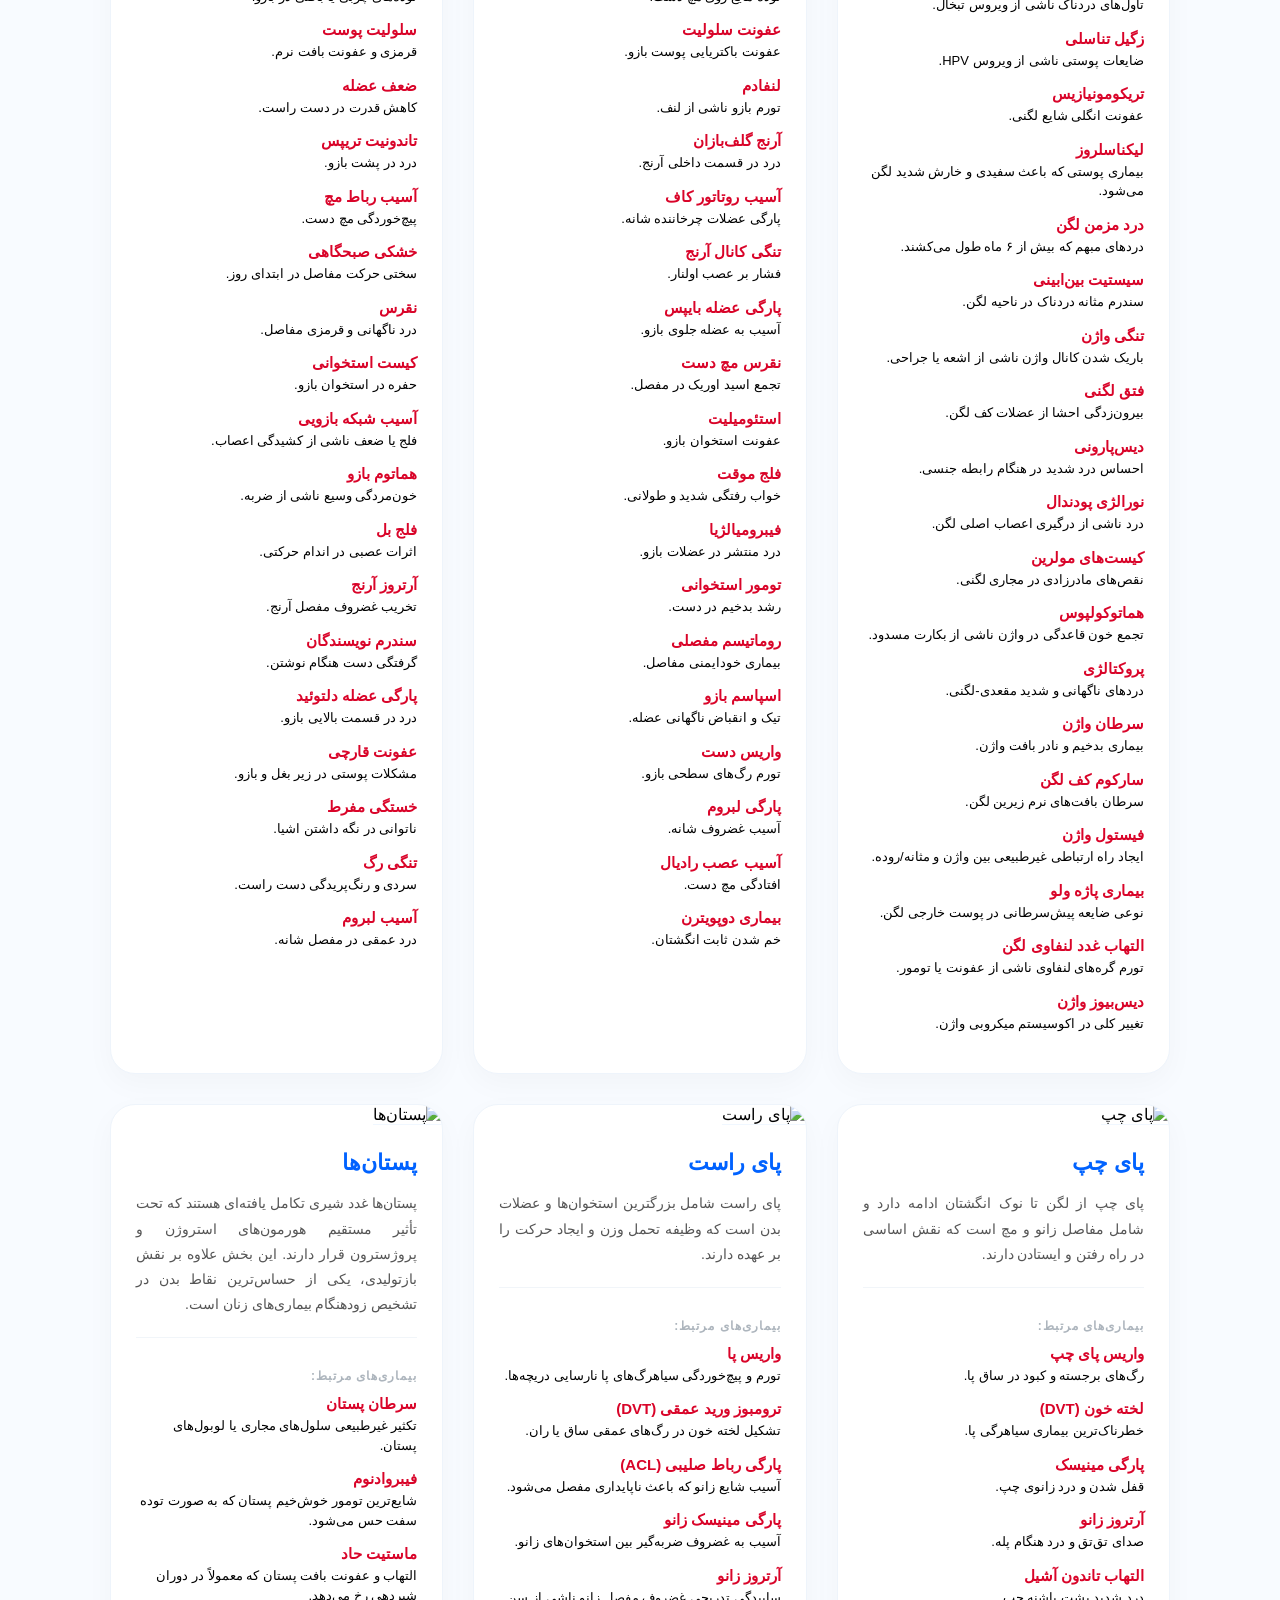
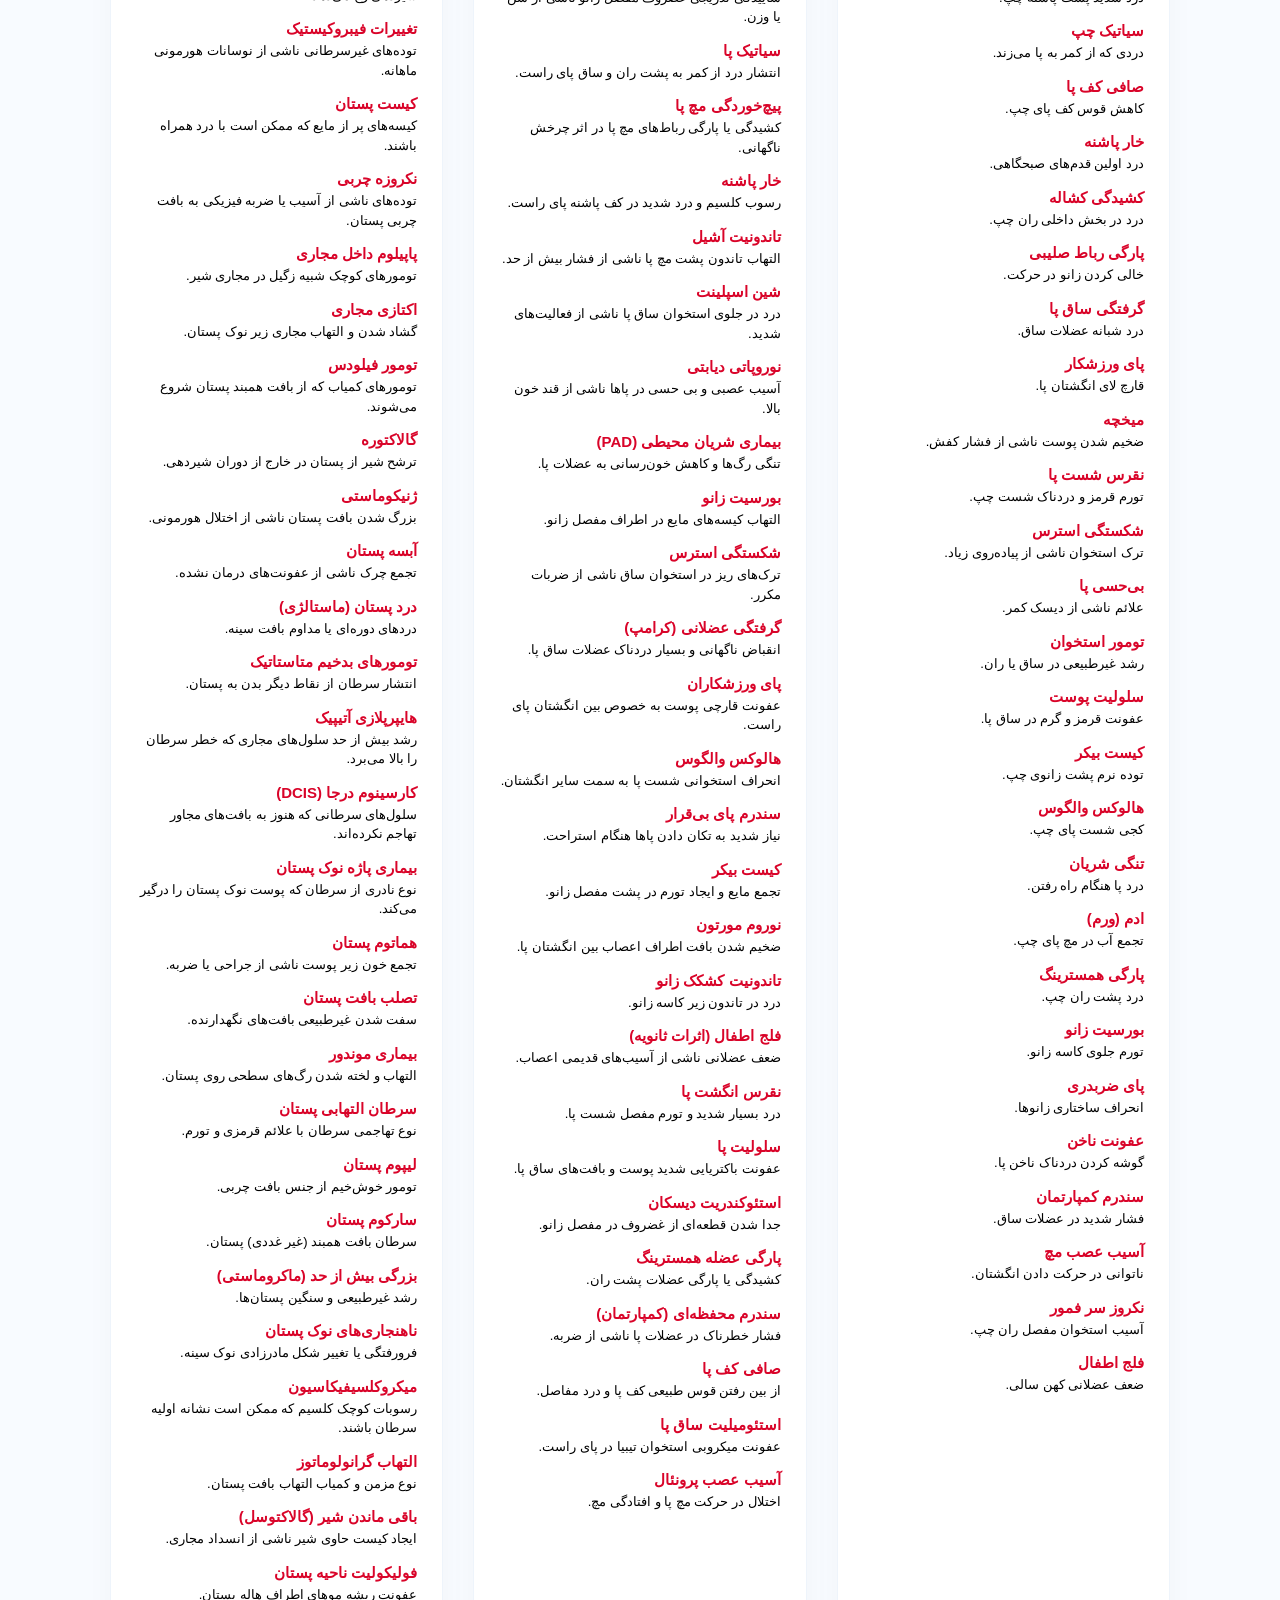
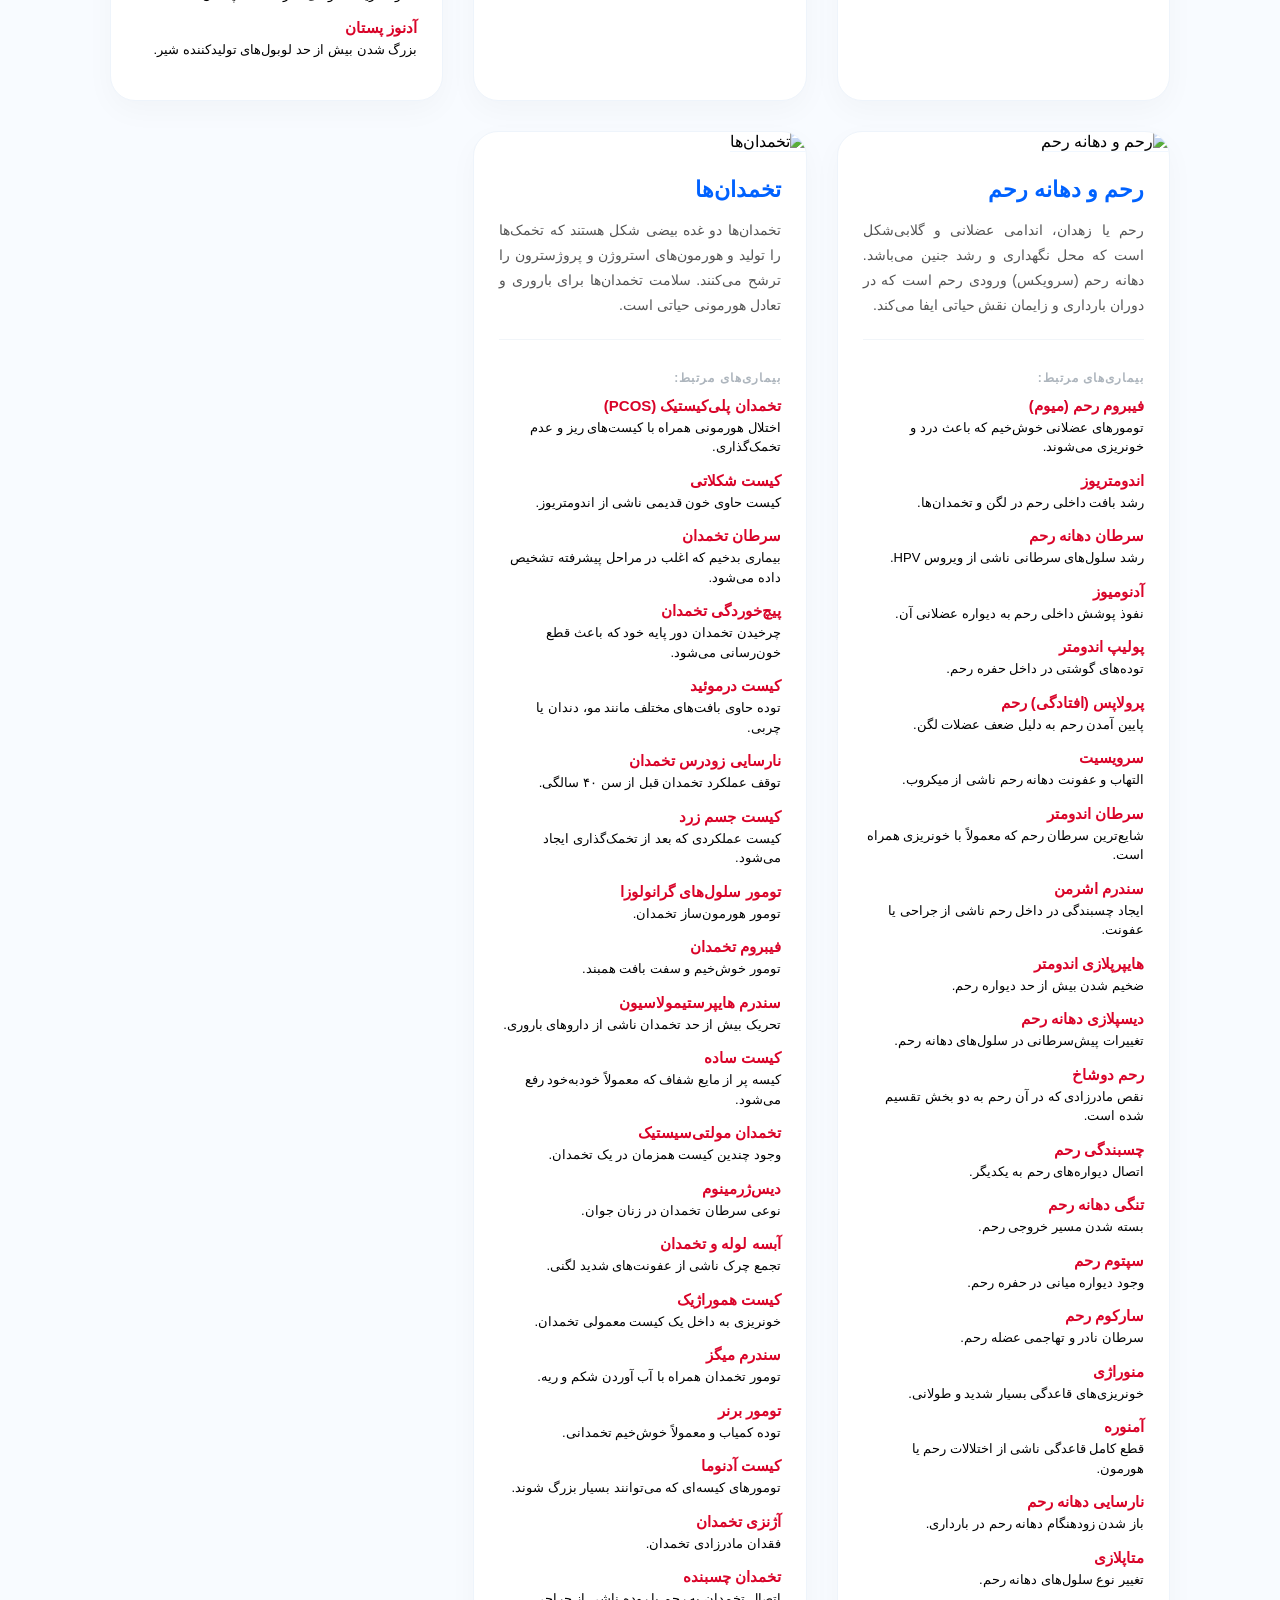
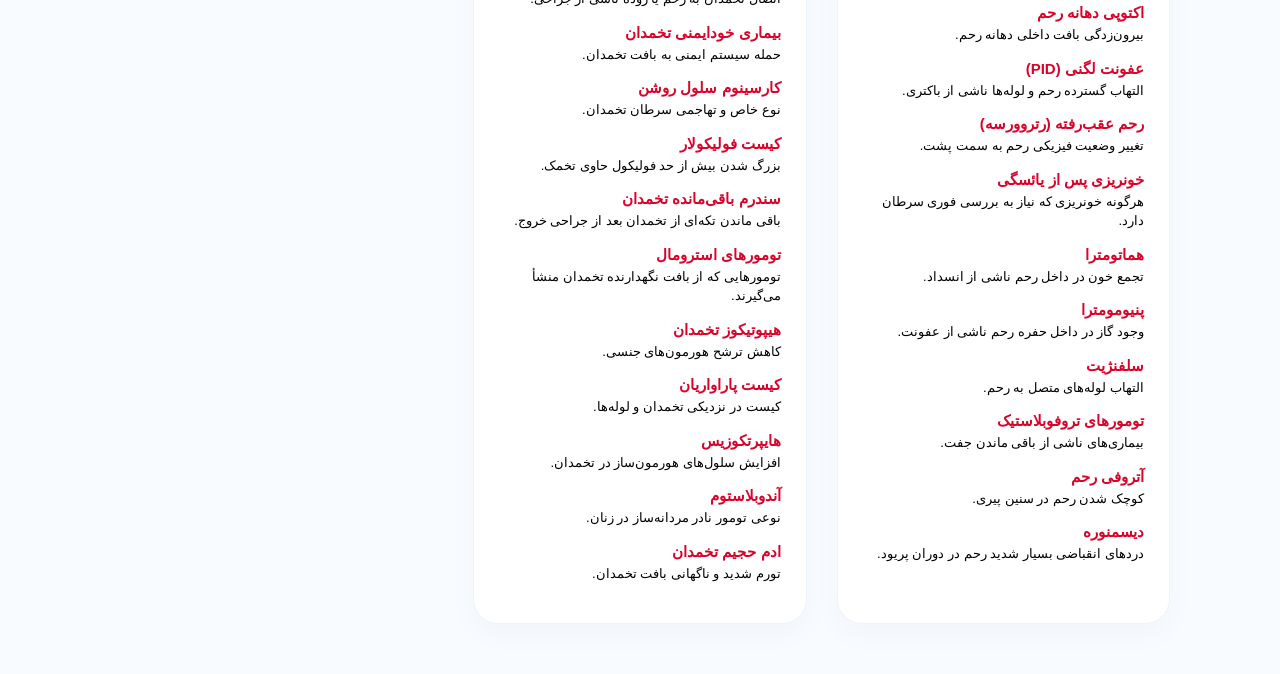
==== commit 6b201e6a: "Update encyclopedia.html" ====
--- a/encyclopedia.html
+++ b/encyclopedia.html
@@ -27,6 +27,7 @@
         <a href="index.html" class="nav-back-btn">← بازگشت به شبیه‌ساز</a>
         <div style="font-weight: bold; color: #0062ff;">دانشنامه اعضا</div>
         <button onclick="window.location.href='quiz.html'" style="background: #ffc107; color: #000;">🔥 مسابقه تشخیص بیماری</button>
+        <button onclick="window.location.href='women.html'" style="background: #ff4d6d; color: white; border-color: #ff4d6d;">💖 بخش تخصصی زنان</button>
         
     </nav>
 
--- a/style.css
+++ b/style.css
@@ -248,3 +248,137 @@
 }
 
 .loader-wrap { grid-column: 1 / -1; display: flex; justify-content: center; padding: 50px; }
+/* --- استایل اختصاصی صفحه آناتومی بانوان --- */
+
+/* کانتینر اصلی صفحه زن */
+.women-page-body {
+    background: #ffffff;
+    margin: 0;
+    overflow: hidden;
+}
+
+.women-layout {
+    display: flex;
+    flex-direction: row-reverse; /* اجبار: مدل در راست، متن در چپ */
+    height: 100vh;
+    width: 100vw;
+}
+
+/* بخش مدل (سمت راست) */
+.model-side {
+    flex: 1.5;
+    position: relative;
+    background: #ffffff;
+    display: flex;
+    align-items: center;
+    justify-content: center;
+}
+
+#women-scene {
+    width: 100% !important;
+    height: 100% !important;
+    outline: none;
+}
+
+/* بخش اطلاعات (سمت چپ) */
+.info-side {
+    flex: 1;
+    padding: 40px;
+    background: #fff0f3; /* صورتی بسیار ملایم */
+    overflow-y: auto;
+    border-right: 2px solid #ffccd5;
+    box-shadow: 10px 0 30px rgba(0,0,0,0.02);
+}
+
+.women-title {
+    color: #ff4d6d;
+    font-size: 26px;
+    font-weight: bold;
+    margin-bottom: 10px;
+}
+
+/* دکمه‌های انتخاب عضو در صفحه زن */
+.region-btn-list {
+    display: flex;
+    flex-wrap: wrap;
+    gap: 8px;
+    margin: 20px 0;
+}
+
+.region-btn-list button {
+    background: white;
+    border: 1px solid #ff4d6d;
+    color: #ff4d6d;
+    padding: 10px 18px;
+    border-radius: 25px;
+    cursor: pointer;
+    font-size: 13px;
+    font-weight: bold;
+    transition: 0.3s;
+}
+
+.region-btn-list button:hover, 
+.region-btn-list button.active {
+    background: #ff4d6d;
+    color: white;
+    box-shadow: 0 5px 15px rgba(255, 77, 109, 0.2);
+}
+
+/* کارت‌های بیماری بانوان */
+.disease-card {
+    background: white;
+    padding: 20px;
+    border-radius: 20px;
+    margin-bottom: 15px;
+    border: 1px solid #ffccd5;
+    transition: 0.3s;
+}
+
+.disease-card:hover {
+    transform: translateX(5px);
+    border-color: #ff4d6d;
+}
+
+.disease-card h3 {
+    color: #d90429 !important; /* نام بیماری: قرمز */
+    margin: 0 0 8px 0;
+    font-size: 17px;
+}
+
+.disease-card p {
+    color: #000000 !important; /* توضیحات: مشکی */
+    font-size: 14px;
+    line-height: 1.7;
+    margin: 0;
+}
+
+/* دکمه بازگشت */
+.back-home {
+    position: fixed;
+    top: 20px;
+    right: 20px;
+    z-index: 1000;
+    background: white;
+    padding: 10px 20px;
+    border-radius: 30px;
+    text-decoration: none;
+    color: #ff4d6d;
+    font-weight: bold;
+    box-shadow: 0 5px 15px rgba(0,0,0,0.05);
+    border: 1px solid #ffccd5;
+}
+
+/* واکنش‌گرایی برای موبایل */
+@media (max-width: 900px) {
+    .women-layout {
+        flex-direction: column; /* در موبایل روی هم قرار بگیرند */
+    }
+    .model-side {
+        height: 50vh;
+    }
+    .info-side {
+        height: 50vh;
+        border-right: none;
+        border-top: 2px solid #ffccd5;
+    }
+}
